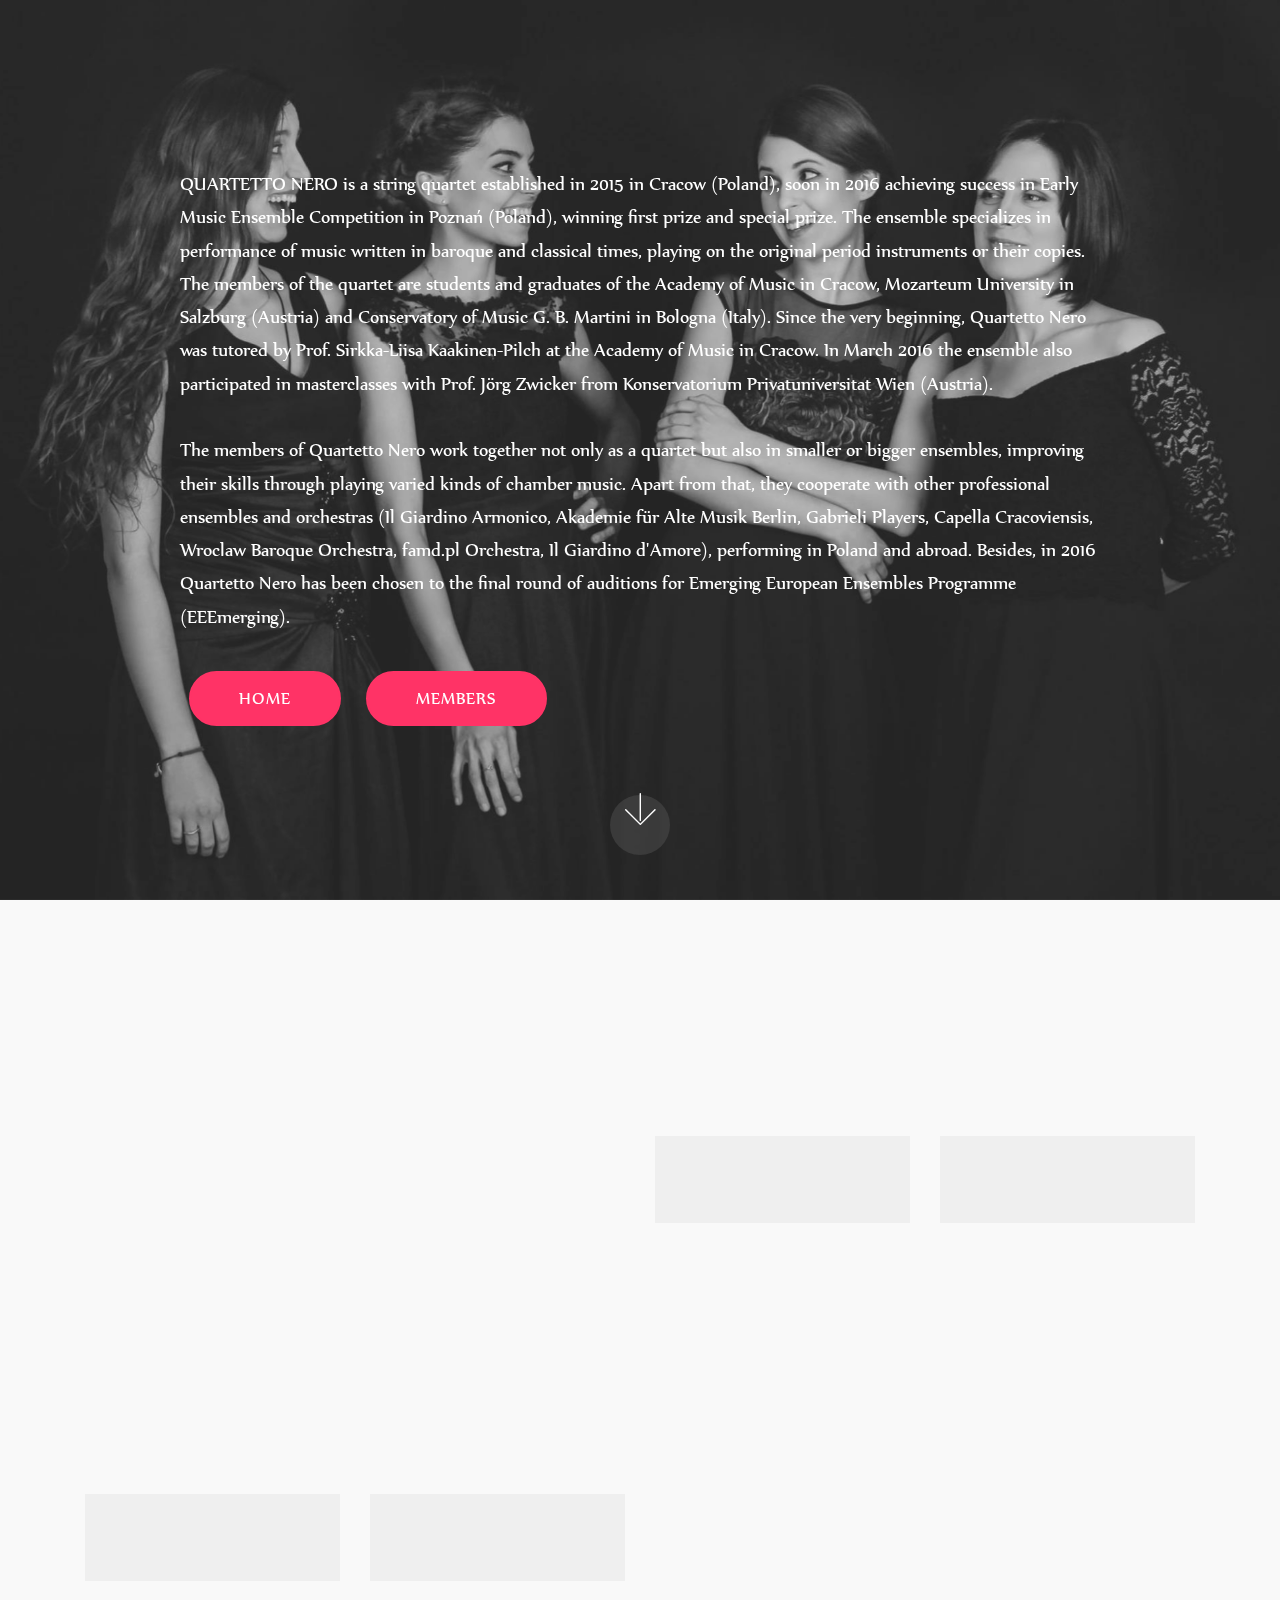
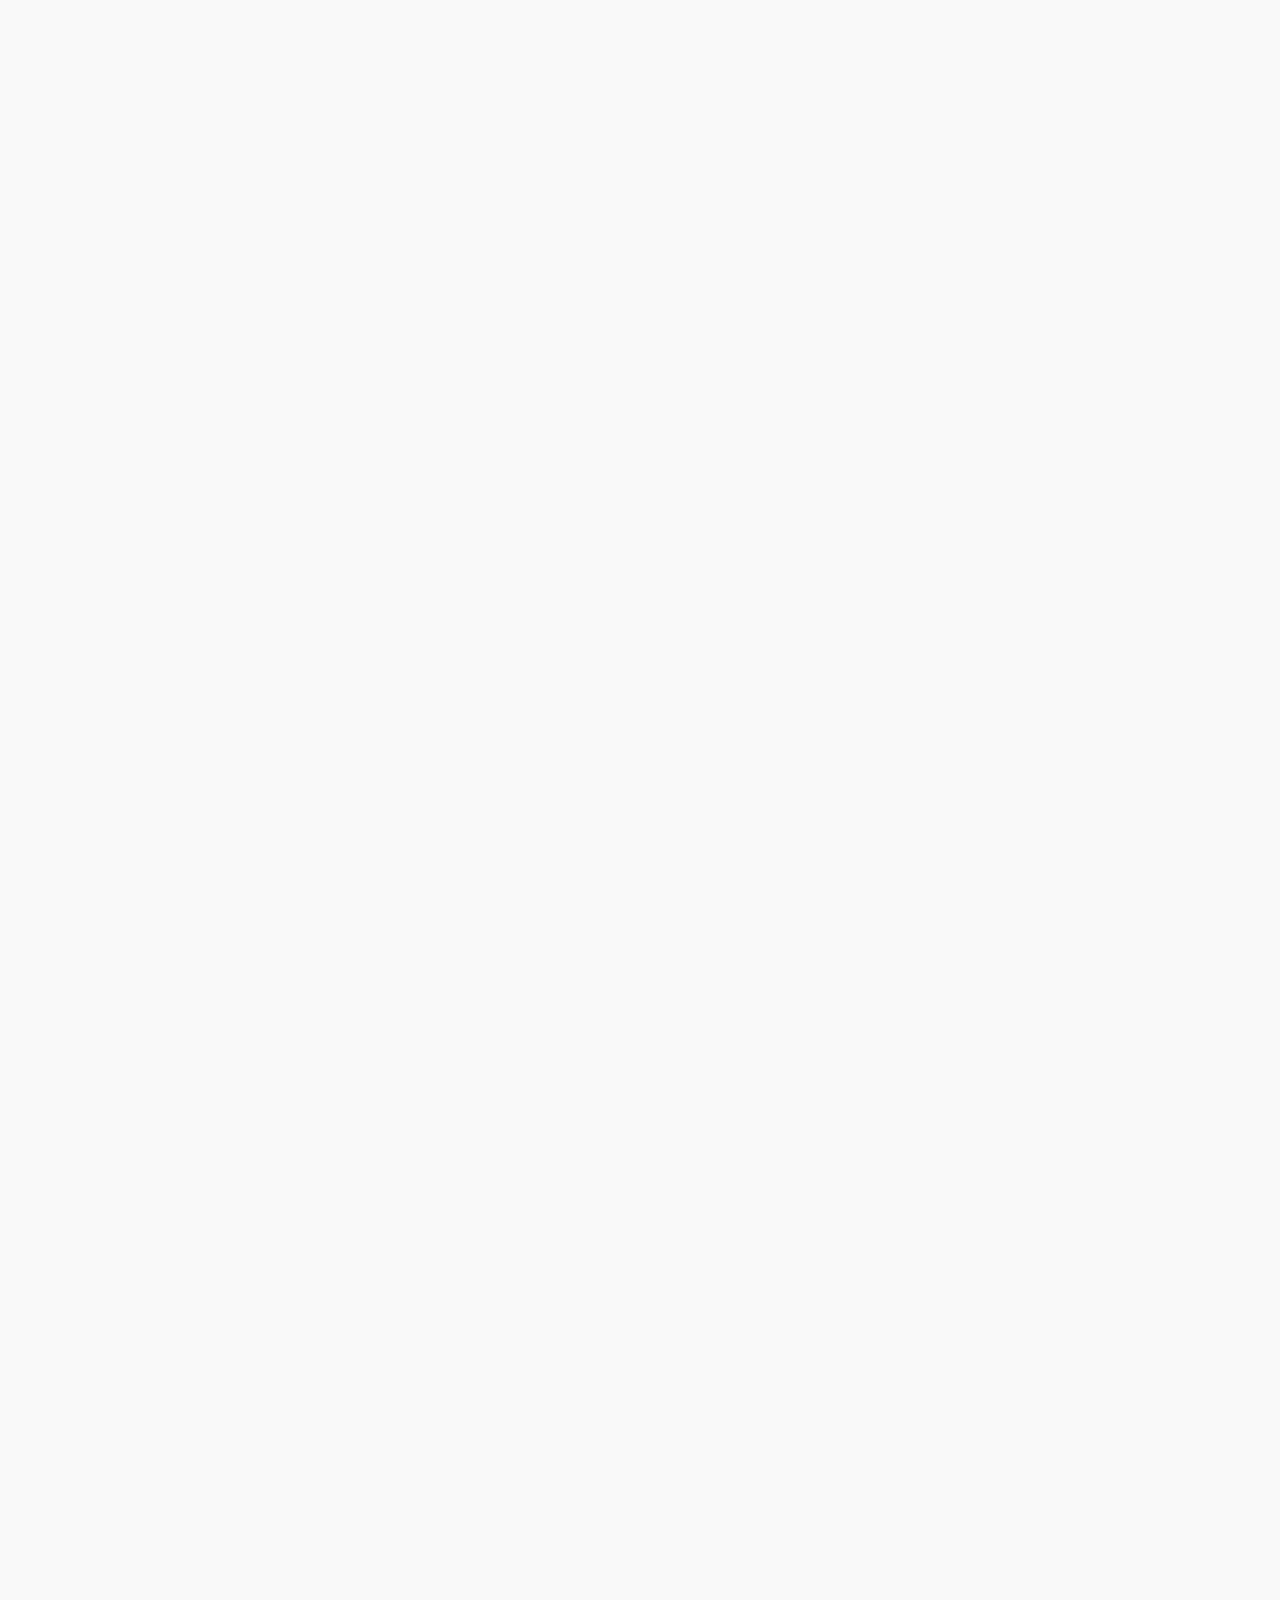
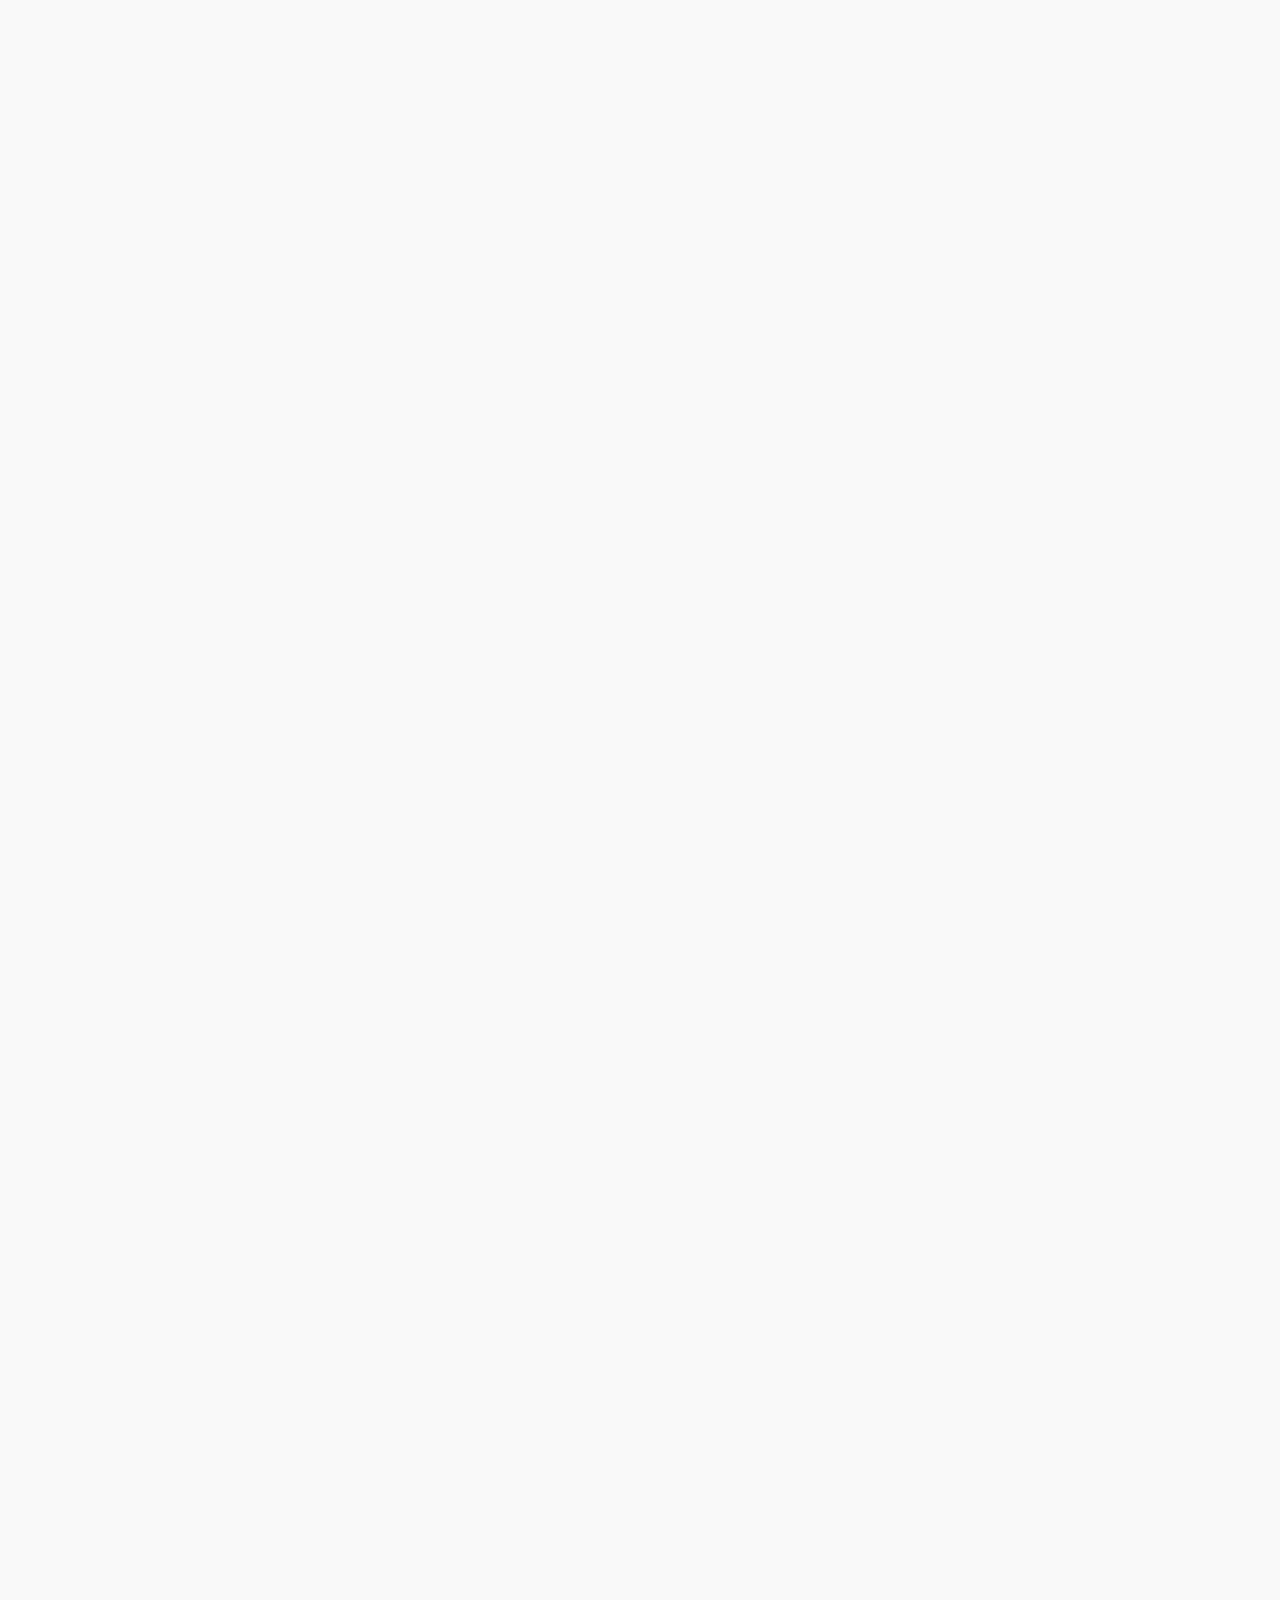
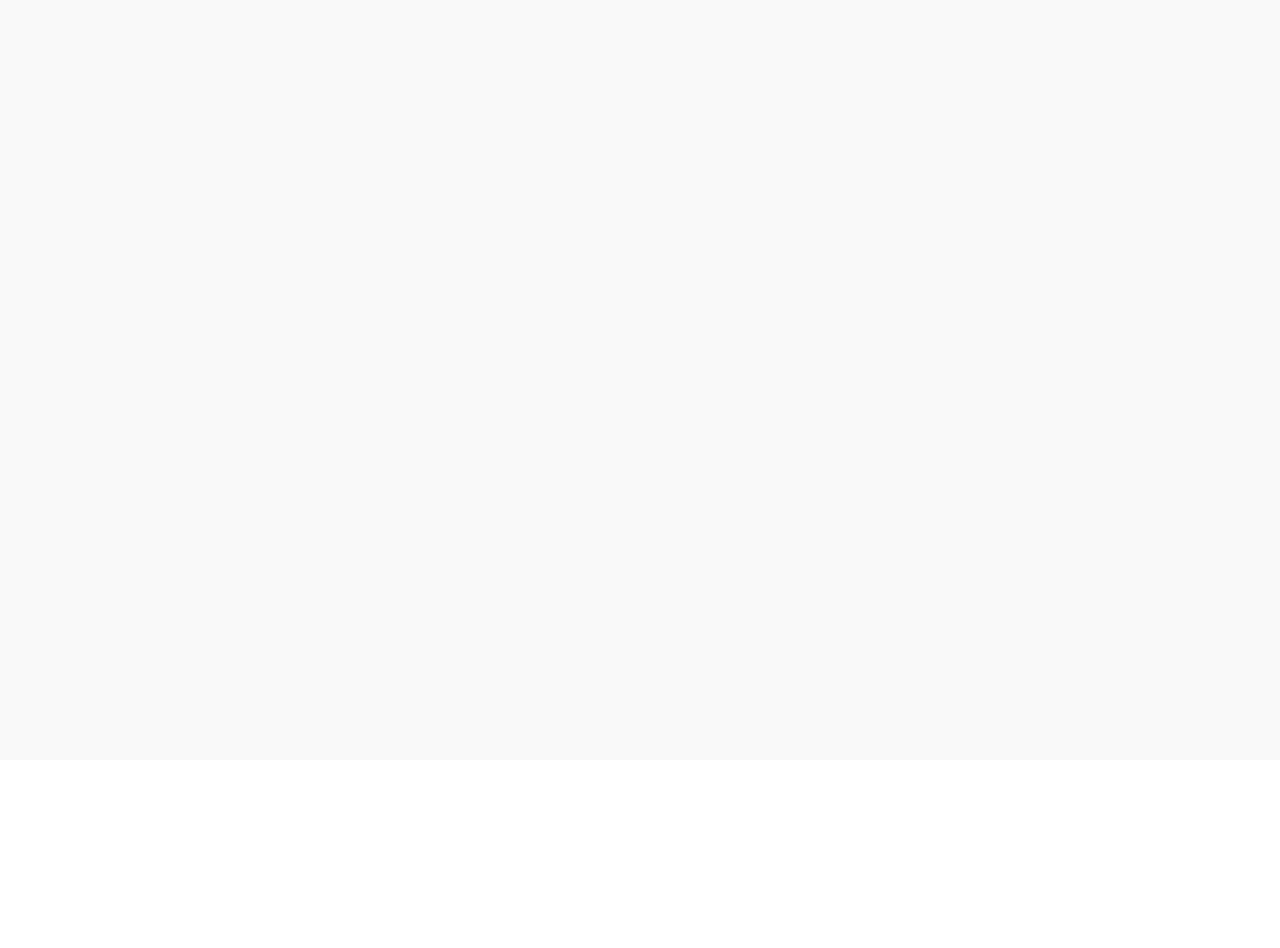
==== page10.html @ 8a2c12e9 "create github pages" ====
<!DOCTYPE html>
<html>
<head>
  <!-- Site made with Mobirise Website Builder v4.3.4, https://mobirise.com -->
  <meta charset="UTF-8">
  <meta http-equiv="X-UA-Compatible" content="IE=edge">
  <meta name="generator" content="Mobirise v4.3.4, mobirise.com">
  <meta name="viewport" content="width=device-width, initial-scale=1">
  <link rel="shortcut icon" href="assets/images/violin1600-128x128-1.png" type="image/x-icon">
  <meta name="description" content="Web Generator Description">
  <title>sylwetki_ang</title>
  <link rel="stylesheet" href="assets/web/assets/mobirise-icons/mobirise-icons.css">
  <link rel="stylesheet" href="assets/tether/tether.min.css">
  <link rel="stylesheet" href="assets/bootstrap/css/bootstrap.min.css">
  <link rel="stylesheet" href="assets/bootstrap/css/bootstrap-grid.min.css">
  <link rel="stylesheet" href="assets/bootstrap/css/bootstrap-reboot.min.css">
  <link rel="stylesheet" href="assets/socicon/css/styles.css">
  <link rel="stylesheet" href="assets/animate.css/animate.min.css">
  <link rel="stylesheet" href="assets/theme/css/style.css">
  <link href="assets/fonts/style.css" rel="stylesheet">
  <link rel="stylesheet" href="assets/mobirise/css/mbr-additional.css" type="text/css">
  
  
  
</head>
<body>
<section class="cid-qtVn6wrEuj mbr-fullscreen mbr-parallax-background" id="header2-3b" data-rv-view="2110">

    

    <div class="mbr-overlay" style="opacity: 0.3; background-color: rgb(118, 118, 118);"></div>

    <div class="container align-center">
        <div class="row justify-content-md-center">
            <div class="mbr-white col-md-10">
                
                
                <p class="mbr-text pb-3 mbr-fonts-style display-5">QUARTETTO NERO is a string quartet established in 2015 in Cracow (Poland), soon in 2016 achieving success in Early Music Ensemble Competition in Poznań (Poland), winning first prize and special prize. The ensemble specializes in performance of music written in baroque and classical times, playing on the original period instruments or their copies. The members of the quartet are students and graduates of the Academy of Music in Cracow, Mozarteum University in Salzburg (Austria) and Conservatory of Music G. B. Martini in Bologna (Italy). Since the very beginning, Quartetto Nero was tutored by Prof. Sirkka-Liisa Kaakinen-Pilch at the Academy of Music in Cracow. In March 2016 the ensemble also participated in masterclasses with Prof. Jörg Zwicker from Konservatorium Privatuniversitat Wien (Austria).
<br>
<br>The members of Quartetto Nero work together not only as a quartet but also in smaller or bigger ensembles, improving their skills through playing varied kinds of chamber music. Apart from that, they cooperate with other professional ensembles and orchestras (Il Giardino Armonico, Akademie für Alte Musik Berlin, Gabrieli Players, Capella Cracoviensis, Wroclaw Baroque Orchestra, famd.pl Orchestra, Il Giardino d'Amore), performing in Poland and abroad. Besides, in 2016 Quartetto Nero has been chosen to the final round of auditions for Emerging European Ensembles Programme (EEEmerging).&nbsp;<br></p>
                <div class="mbr-section-btn"><a class="btn btn-md btn-secondary display-4" href="page6.html">HOME</a>
                    <a class="btn btn-md btn-secondary display-4" href="page10.html#features16-3c">MEMBERS</a></div>
            </div>
        </div>
    </div>
    <div class="mbr-arrow hidden-sm-down" aria-hidden="true">
        <a href="#next">
            <i class="mbri-down mbr-iconfont"></i>
        </a>
    </div>
</section>

<section class="engine"><a href="https://mobirise.co/f">bootstrap builder</a></section><section class="features16 cid-qvNPQ3110o" id="features16-3c" data-rv-view="2113">
    
    
    
    <div class="container align-center">
        <h2 class="pb-3 mbr-fonts-style mbr-section-title display-1">Quartetto Nero</h2>
        
        <div class="row media-row">
            
        <div class="team-item col-lg-3 col-md-6">
                <div class="item-image">
                    <a href="page2.html#features11-2w"><img src="assets/images/a2a-1-3456x5184.jpg" alt="" title="" media-simple="true"></a>
                </div>
                <div class="item-caption py-3">
                    <div class="item-name px-2">
                        <p class="mbr-fonts-style display-5">
                           Agata Habera</p>
                    </div>
                    <div class="item-role px-2">
                        <p>Violin</p>
                    </div>
                    
                </div>
            </div><div class="team-item col-lg-3 col-md-6">
                <div class="item-image">
                    <a href="page2.html#features11-2z"><img src="assets/images/p2a-3456x5184.jpg" alt="" title="" media-simple="true"></a>
                </div>
                <div class="item-caption py-3">
                    <div class="item-name px-2">
                        <p class="mbr-fonts-style display-5">
                           Paulina Woś</p>
                    </div>
                    <div class="item-role px-2">
                        <p>Violin</p>
                    </div>
                    
                </div>
            </div><div class="team-item col-lg-3 col-md-6">
                <div class="item-image">
                    <a href="page2.html#features11-30"><img src="assets/images/1-2-copy-3456x5184.jpg" alt="" title="" media-simple="true"></a>
                </div>
                <div class="item-caption py-3">
                    <div class="item-name px-2">
                        <p class="mbr-fonts-style display-5">
                           Anna Wieczorek</p>
                    </div>
                    <div class="item-role px-2">
                        <p>Viola</p>
                    </div>
                    
                </div>
            </div><div class="team-item col-lg-3 col-md-6">
                <div class="item-image">
                    <a href="page2.html#features11-31"><img src="assets/images/k6a-3456x5184.jpg" alt="" title="" media-simple="true"></a>
                </div>
                <div class="item-caption py-3">
                    <div class="item-name px-2">
                        <p class="mbr-fonts-style display-5">
                           Katarzyna Cichoń</p>
                    </div>
                    <div class="item-role px-2">
                        <p>Cello</p>
                    </div>
                    
                </div>
            </div></div>    
    </div>
</section>

<section class="features11 cid-qvNMQw91vU" id="features11-3d" data-rv-view="2125">

    

    

    <div class="container">   
        <div class="col-md-12">
            <div class="media-container-row">
                <div class="mbr-figure" style="width: 45%;">
                    <img src="assets/images/a2a-1-3456x5184.jpg" alt="Mobirise" title="" media-simple="true">
                </div>
                <div class=" align-left">
                    <h2 class="mbr-title pt-2 mbr-fonts-style display-2">
                        AGATA HABERA</h2>
                    <div class="mbr-section-text">
                        <p class="mbr-text mb-5 pt-3 mbr-light mbr-fonts-style display-7">Finished her studies of modern violin with Prof. Magdalena Szczepanowska and Oriana Masternak, PhD at the Academy of Music in Cracow in 2015. Her fascination with period instruments and historically informed performance began in 2012 and currently, she is studying a master’s degree in baroque violin with Prof. Sirkka-Liisa Kaakinen-Pilch and Zbigniew Pilch, PhD at the same Academy. Participating in numerous masterclasses, she was tutored by Lucy van Dael, Leila Schayegh, Alessandro Tampieri and Oliver Webber. In 2014 she was chosen to participate in the International Bach Academy in Świdnica (Poland), where she performed with musicians from Akademie für Alte Musik Berlin. As a soloist and a member of various ensembles and orchestras she played during numerous early music festivals in Poland and abroad. She has performed with Gabrieli Consort&amp;Players, Wroclaw Baroque Orchestra, Musicae Antiqua Collegium Varsoviense, Orchestra Famd.pl (Orchestra of the Academy of Early Music Foundation), Capella dell’Ospedale della Pieta, Cornu Copiae and Konfraternia Caper Lublinensis. Agata Habera is also an active modern violinist - playing with e.g. Beethoven Academy Orchestra and Polish Art Philharmonic, under such conductors as Jerzy Maksymiuk or Jacek Kaspszyk. She has performed during the international contemporary music festival Warsaw Autumn and Ludwig van Beethoven Easter Festival in Warsaw. She has participated in numerous recordings, in cooperation with e.g. Gabrieli Consort&amp;Players, Wroclaw Baroque Orchestra, Capella dell’Ospedale della Pieta, Grammy-winner jazzman Włodek Pawlik and Myślenicka Chamber Orchestra. She performed in China, Germany, Austria, France, Italy, Sweden, Slovakia and Ukraine. </p>
                    </div>

                    
                </div>
            </div>
        </div> 
    </div>          
</section>

<section class="features11 cid-qvNMXqTa5V" id="features11-3e" data-rv-view="2128">

    

    

    <div class="container">   
        <div class="col-md-12">
            <div class="media-container-row">
                <div class="mbr-figure" style="width: 45%;">
                    <img src="assets/images/p2a-3456x5184.jpg" alt="Mobirise" title="" media-simple="true">
                </div>
                <div class=" align-left">
                    <h2 class="mbr-title pt-2 mbr-fonts-style display-2">
                        PAULINA WOŚ</h2>
                    <div class="mbr-section-text">
                        <p class="mbr-text mb-5 pt-3 mbr-light mbr-fonts-style display-7">Graduated from the Academy of Music in Kraków under Prof. Magdalena Szczepanowska (modern violin) and also Prof. Sirkka-Liisa Kaakinen-Pilch and Zbigniew Pilch, PhD (baroque violin). Her interests cover diverse eras: both the early baroque and the newest music. As for baroque music performance, she has worked with masters of that genre, including Lucy van Dael, Alessandro Tampieri, Joshua Rifkin and Paul Esswood. She performed during some early music festivals, for example: Bach Festival in Świdnica, Annum Festival, Mozart Festival. She cooperates with ensembles: Il Giardino d'Amore, Capella di Ospedale della Pieta, Orchestra Famd.pl. Contemporary music takes a special place in her repertoire. She works with many young composers, premiering their pieces and also performs works by well known authors. With Spółdzielnia Muzyczna (Musicians' Community) Contemporary Ensemble and string quartet Sine Nomine Ensemble she took part in festivals: Warszawska Jesień (Warsaw Autumn), Elementi, Audio Art Festival.<br></p>
                    </div>

                    
                </div>
            </div>
        </div> 
    </div>          
</section>

<section class="features11 cid-qvNMZ30P59" id="features11-3f" data-rv-view="2131">

    

    

    <div class="container">   
        <div class="col-md-12">
            <div class="media-container-row">
                <div class="mbr-figure" style="width: 45%;">
                    <img src="assets/images/1-2-copy-3456x5184.jpg" alt="Mobirise" title="" media-simple="true">
                </div>
                <div class=" align-left">
                    <h2 class="mbr-title pt-2 mbr-fonts-style display-2">
                        ANNA WIECZOREK</h2>
                    <div class="mbr-section-text">
                        <p class="mbr-text mb-5 pt-3 mbr-light mbr-fonts-style display-7">Graduated from The Karol Szymanowski State Secondary Music School in Katowice (Poland), currently she is studying baroque violin with Prof. Sirkka-Liisa Kaakinen-Pilch and Teresa Piech, PhD, at the Academy of Music in Kraków (Poland). Except that she has studied with Enrico Gatti at the Conservatory of Music G. B. Martini in Bologna (Italy) as a participant of the Erasmus+ Student Exchange Programme. She took part in many music projects and workshops in Poland and abroad. Meanwhile she had worked with following musicians: Stefano Barneschi, Marco Bianchi and Marcello Scandelli from Il Giardino Armonico; Leila Schayegh, Joshua Rifkin, Emma Kirkby, Susanne Scholz, Oliver Webber, Walter Reiter, Fabio Bonizzoni. In 2017 she has received a scholarship from the fundation Academia Montis Regalis Onlus and has performed with the orchestra tutored by Olivia Centurioni, Enrico Onofri, Thibault Noally, Ophélie Gaillard and Alessandro De Marchi. She has performed on such music festivals as for example: Wratislavia Cantas in Wrocław, Mozart Festival in Warsaw, International Bach Festival in Świdnica (Poland), International Guitar Festival in Modra (Slovakia), Mantova Chamber Music Festival “Trame Sonore” in Mantova (Italy) and Innsbruck Festival of Early Music in Innsbruck (Austria). She is a member of the baroque orchestra Cornu Copiae and collaborates with the international baroque orchestra Il Giardino d'Amore, with which, among others, in 2016 she had recorded a CD and had a concert tour in the United States (San Diego, Chicago, Rochester, Syracuse and New York City) and with a group Cappella dell'Ospedale della Pietà. She also plays the baroque viola.
                        </p>
                    </div>

                    
                </div>
            </div>
        </div> 
    </div>          
</section>

<section class="features11 cid-qvNN0uUDjL" id="features11-3g" data-rv-view="2134">

    

    

    <div class="container">   
        <div class="col-md-12">
            <div class="media-container-row">
                <div class="mbr-figure" style="width: 45%;">
                    <img src="assets/images/k6a-3456x5184.jpg" alt="Mobirise" title="" media-simple="true">
                </div>
                <div class=" align-left">
                    <h2 class="mbr-title pt-2 mbr-fonts-style display-2">
                        KATARZYNA CICHOŃ</h2>
                    <div class="mbr-section-text">
                        <p class="mbr-text mb-5 pt-3 mbr-light mbr-fonts-style display-7">Graduated from the Academy of Music in Kraków, Poland, having studied cello with Anna Armatys-Borrelli, Adam Klocek and baroque cello with Teresa Kamińska. Since 2015 she has been continuing studies in baroque cello class of Marco Testori at Mozarteum University in Salzburg, Austria. In 2015 she graduated from University of Music and Performing Arts in Vienna, Austria, having studied there in the chamber music class of Prof. Johannes Meissel. She developed soloist skills on musical interpretation courses at home and abroad, working with—among other teachers—Tomasz Strahl, Kazimierz Michalik (Poland), Claus Reichardt, Kristin von der Goltz, Peter Buck (Germany), Jörg Zwicker (Austria), Suren Bagratuni (United States), Marcello Scandelli (Italy). She has participated in many international festivals: Festival Copernicus in London (England, 2009), Oudemuziek Festival in Utrecht  (Holland, 2012), 17th Ludwig van Beethoven Easter Festival (2013), Festiwal Muzyki Polskiej in Kraków (2012, 2013), 20° Festival Quartetto d’Archi (Italy, 2013), Bachwoche in Vienna (Austria, 2013),  Internationales Klassikfestival im Allgau-Oberstdorfer Musiksommer (Germany, 2012, 2013), Tartini Festival in Piran (Slovenia, 2013), XXI Międzynarodowy Festiwal Muzyki Organowej i Kameralnej (2014), International New Music Festival in Darmstadt (Germany, 2014), International  Contemporary Music Festival ‘Warsaw Autumn’ (2013, 2014), Festival Nitrianska hudobna jesen (Czech Republic, 2014), Festival Pocta Žerotínům w Valašské Meziříčí (Czech Republic, 2014), Mozartwoche in Salzburg (2017), Festival Dni Bachowskie in Kraków (2017). 
<br>In 2012 as a member of Amber Quartet she won the special prize for the best chamber ensemble of the Oberstdorf Music Summer in Allgäu (Germany). She became actively interested in contemporary music, when her quartet had the honour of presenting the world’s first performance of Zaid Jabri’s piece composed specifically for them, namely ‘Quintet for string quartet and English horn’. In 2013 Alessandro Grego dedicated his piece ‘L’ascolto dello spazio… il Borro’ to Amber Quartet; its first performance took place at the 20th String Quartet Festival in Loro Ciuffenna (Italy). Katarzyna Cichoń collaborated with various baroque orchestras, e.g.: Capella Cracoviensis (Poland), Orchestra 1756 (Austria). Since 2012 she has been a member of the international baroque orchestras Il Giardino d’Amore and Cappella di Ospedale della Pieta, with whom she appears both in Poland and abroad—e.g.: in the Netherlands, in Norway, in the United States, in Canada and China. In 2015 and 2016 she recorded three CDs: ‘Cantates Et Petits Macarons’, ‘Amor Sacro Amor Profano’, ‘Vivaldi: Carnevale di Venezia’. &nbsp;<br></p>
                    </div>

                    
                </div>
            </div>
        </div> 
    </div>          
</section>

<section class="mbr-section content8 cid-qvO7ehucLP" id="content8-3m" data-rv-view="2137">

    

    <div class="container">
        <div class="media-container-row title">
            <div class="col-12 col-md-8">
                <div class="mbr-section-btn align-center"><a class="btn btn-secondary display-4" href="page6.html">HOME</a></div>
            </div>
        </div>
    </div>
</section>


  <script src="assets/web/assets/jquery/jquery.min.js"></script>
  <script src="assets/popper/popper.min.js"></script>
  <script src="assets/tether/tether.min.js"></script>
  <script src="assets/bootstrap/js/bootstrap.min.js"></script>
  <script src="assets/jarallax/jarallax.min.js"></script>
  <script src="assets/viewport-checker/jquery.viewportchecker.js"></script>
  <script src="assets/smooth-scroll/smooth-scroll.js"></script>
  <script src="assets/theme/js/script.js"></script>
  
  
 <div id="scrollToTop" class="scrollToTop mbr-arrow-up"><a style="text-align: center;"><i class="mbri-down mbr-iconfont"></i></a></div>
    <input name="animation" type="hidden">
  </body>
</html>
---- assets/web/assets/mobirise-icons/mobirise-icons.css ----
@font-face {
  font-family: 'MobiriseIcons';
  src:  url('mobirise-icons.eot?spat4u');
  src:  url('mobirise-icons.eot?spat4u#iefix') format('embedded-opentype'),
    url('mobirise-icons.ttf?spat4u') format('truetype'),
    url('mobirise-icons.woff?spat4u') format('woff'),
    url('mobirise-icons.svg?spat4u#MobiriseIcons') format('svg');
  font-weight: normal;
  font-style: normal;
}

[class^="mbri-"], [class*=" mbri-"] {
  /* use !important to prevent issues with browser extensions that change fonts */
  font-family: MobiriseIcons !important;
  speak: none;
  font-style: normal;
  font-weight: normal;
  font-variant: normal;
  text-transform: none;
  line-height: 1;

  /* Better Font Rendering =========== */
  -webkit-font-smoothing: antialiased;
  -moz-osx-font-smoothing: grayscale;
}

.mbri-add-submenu:before {
  content: "\e900";
}
.mbri-alert:before {
  content: "\e901";
}
.mbri-align-center:before {
  content: "\e902";
}
.mbri-align-justify:before {
  content: "\e903";
}
.mbri-align-left:before {
  content: "\e904";
}
.mbri-align-right:before {
  content: "\e905";
}
.mbri-android:before {
  content: "\e906";
}
.mbri-apple:before {
  content: "\e907";
}
.mbri-arrow-down:before {
  content: "\e908";
}
.mbri-arrow-next:before {
  content: "\e909";
}
.mbri-arrow-prev:before {
  content: "\e90a";
}
.mbri-arrow-up:before {
  content: "\e90b";
}
.mbri-bold:before {
  content: "\e90c";
}
.mbri-bookmark:before {
  content: "\e90d";
}
.mbri-bootstrap:before {
  content: "\e90e";
}
.mbri-briefcase:before {
  content: "\e90f";
}
.mbri-browse:before {
  content: "\e910";
}
.mbri-bulleted-list:before {
  content: "\e911";
}
.mbri-calendar:before {
  content: "\e912";
}
.mbri-camera:before {
  content: "\e913";
}
.mbri-cart-add:before {
  content: "\e914";
}
.mbri-cart-full:before {
  content: "\e915";
}
.mbri-cash:before {
  content: "\e916";
}
.mbri-change-style:before {
  content: "\e917";
}
.mbri-chat:before {
  content: "\e918";
}
.mbri-clock:before {
  content: "\e919";
}
.mbri-close:before {
  content: "\e91a";
}
.mbri-cloud:before {
  content: "\e91b";
}
.mbri-code:before {
  content: "\e91c";
}
.mbri-contact-form:before {
  content: "\e91d";
}
.mbri-credit-card:before {
  content: "\e91e";
}
.mbri-cursor-click:before {
  content: "\e91f";
}
.mbri-cust-feedback:before {
  content: "\e920";
}
.mbri-database:before {
  content: "\e921";
}
.mbri-delivery:before {
  content: "\e922";
}
.mbri-desktop:before {
  content: "\e923";
}
.mbri-devices:before {
  content: "\e924";
}
.mbri-down:before {
  content: "\e925";
}
.mbri-download:before {
  content: "\e989";
}
.mbri-drag-n-drop:before {
  content: "\e927";
}
.mbri-drag-n-drop2:before {
  content: "\e928";
}
.mbri-edit:before {
  content: "\e929";
}
.mbri-edit2:before {
  content: "\e92a";
}
.mbri-error:before {
  content: "\e92b";
}
.mbri-extension:before {
  content: "\e92c";
}
.mbri-features:before {
  content: "\e92d";
}
.mbri-file:before {
  content: "\e92e";
}
.mbri-flag:before {
  content: "\e92f";
}
.mbri-folder:before {
  content: "\e930";
}
.mbri-gift:before {
  content: "\e931";
}
.mbri-github:before {
  content: "\e932";
}
.mbri-globe:before {
  content: "\e933";
}
.mbri-globe-2:before {
  content: "\e934";
}
.mbri-growing-chart:before {
  content: "\e935";
}
.mbri-hearth:before {
  content: "\e936";
}
.mbri-help:before {
  content: "\e937";
}
.mbri-home:before {
  content: "\e938";
}
.mbri-hot-cup:before {
  content: "\e939";
}
.mbri-idea:before {
  content: "\e93a";
}
.mbri-image-gallery:before {
  content: "\e93b";
}
.mbri-image-slider:before {
  content: "\e93c";
}
.mbri-info:before {
  content: "\e93d";
}
.mbri-italic:before {
  content: "\e93e";
}
.mbri-key:before {
  content: "\e93f";
}
.mbri-laptop:before {
  content: "\e940";
}
.mbri-layers:before {
  content: "\e941";
}
.mbri-left-right:before {
  content: "\e942";
}
.mbri-left:before {
  content: "\e943";
}
.mbri-letter:before {
  content: "\e944";
}
.mbri-like:before {
  content: "\e945";
}
.mbri-link:before {
  content: "\e946";
}
.mbri-lock:before {
  content: "\e947";
}
.mbri-login:before {
  content: "\e948";
}
.mbri-logout:before {
  content: "\e949";
}
.mbri-magic-stick:before {
  content: "\e94a";
}
.mbri-map-pin:before {
  content: "\e94b";
}
.mbri-menu:before {
  content: "\e94c";
}
.mbri-mobile:before {
  content: "\e94d";
}
.mbri-mobile2:before {
  content: "\e94e";
}
.mbri-mobirise:before {
  content: "\e94f";
}
.mbri-more-horizontal:before {
  content: "\e950";
}
.mbri-more-vertical:before {
  content: "\e951";
}
.mbri-music:before {
  content: "\e952";
}
.mbri-new-file:before {
  content: "\e953";
}
.mbri-numbered-list:before {
  content: "\e954";
}
.mbri-opened-folder:before {
  content: "\e955";
}
.mbri-pages:before {
  content: "\e956";
}
.mbri-paper-plane:before {
  content: "\e957";
}
.mbri-paperclip:before {
  content: "\e958";
}
.mbri-photo:before {
  content: "\e959";
}
.mbri-photos:before {
  content: "\e95a";
}
.mbri-pin:before {
  content: "\e95b";
}
.mbri-play:before {
  content: "\e95c";
}
.mbri-plus:before {
  content: "\e95d";
}
.mbri-preview:before {
  content: "\e95e";
}
.mbri-print:before {
  content: "\e95f";
}
.mbri-protect:before {
  content: "\e960";
}
.mbri-question:before {
  content: "\e961";
}
.mbri-quote-left:before {
  content: "\e962";
}
.mbri-quote-right:before {
  content: "\e963";
}
.mbri-refresh:before {
  content: "\e964";
}
.mbri-responsive:before {
  content: "\e965";
}
.mbri-right:before {
  content: "\e966";
}
.mbri-rocket:before {
  content: "\e967";
}
.mbri-sad-face:before {
  content: "\e968";
}
.mbri-sale:before {
  content: "\e969";
}
.mbri-save:before {
  content: "\e96a";
}
.mbri-search:before {
  content: "\e96b";
}
.mbri-setting:before {
  content: "\e96c";
}
.mbri-setting2:before {
  content: "\e96d";
}
.mbri-setting3:before {
  content: "\e96e";
}
.mbri-share:before {
  content: "\e96f";
}
.mbri-shopping-bag:before {
  content: "\e970";
}
.mbri-shopping-basket:before {
  content: "\e971";
}
.mbri-shopping-cart:before {
  content: "\e972";
}
.mbri-sites:before {
  content: "\e973";
}
.mbri-smile-face:before {
  content: "\e974";
}
.mbri-speed:before {
  content: "\e975";
}
.mbri-star:before {
  content: "\e976";
}
.mbri-success:before {
  content: "\e977";
}
.mbri-sun:before {
  content: "\e978";
}
.mbri-sun2:before {
  content: "\e979";
}
.mbri-tablet:before {
  content: "\e97a";
}
.mbri-tablet-vertical:before {
  content: "\e97b";
}
.mbri-target:before {
  content: "\e97c";
}
.mbri-timer:before {
  content: "\e97d";
}
.mbri-to-ftp:before {
  content: "\e97e";
}
.mbri-to-local-drive:before {
  content: "\e97f";
}
.mbri-touch-swipe:before {
  content: "\e980";
}
.mbri-touch:before {
  content: "\e981";
}
.mbri-trash:before {
  content: "\e982";
}
.mbri-underline:before {
  content: "\e983";
}
.mbri-unlink:before {
  content: "\e984";
}
.mbri-unlock:before {
  content: "\e985";
}
.mbri-up-down:before {
  content: "\e986";
}
.mbri-up:before {
  content: "\e987";
}
.mbri-update:before {
  content: "\e988";
}
.mbri-upload:before {
 content: "\e926"; 
}
.mbri-user:before {
  content: "\e98a";
}
.mbri-user2:before {
  content: "\e98b";
}
.mbri-users:before {
  content: "\e98c";
}
.mbri-video:before {
  content: "\e98d";
}
.mbri-video-play:before {
  content: "\e98e";
}
.mbri-watch:before {
  content: "\e98f";
}
.mbri-website-theme:before {
  content: "\e990";
}
.mbri-wifi:before {
  content: "\e991";
}
.mbri-windows:before {
  content: "\e992";
}
.mbri-zoom-out:before {
  content: "\e993";
}
.mbri-redo:before {
  content: "\e994";
}
.mbri-undo:before {
  content: "\e995";
}
---- assets/socicon/css/styles.css ----
@charset "UTF-8";

@font-face {
  font-family: "socicon";
  src:url("../fonts/socicon.eot");
  src:url("../fonts/socicon.eot?#iefix") format("embedded-opentype"),
    url("../fonts/socicon.woff") format("woff"),
    url("../fonts/socicon.ttf") format("truetype"),
    url("../fonts/socicon.svg#socicon") format("svg");
  font-weight: normal;
  font-style: normal;

}

[data-icon]:before {
  font-family: "socicon" !important;
  content: attr(data-icon);
  font-style: normal !important;
  font-weight: normal !important;
  font-variant: normal !important;
  text-transform: none !important;
  speak: none;
  line-height: 1;
  -webkit-font-smoothing: antialiased;
  -moz-osx-font-smoothing: grayscale;
}

[class^="socicon-"]:before,
[class*=" socicon-"]:before {
  font-family: "socicon" !important;
  font-style: normal !important;
  font-weight: normal !important;
  font-variant: normal !important;
  text-transform: none !important;
  speak: none;
  line-height: 1;
  -webkit-font-smoothing: antialiased;
  -moz-osx-font-smoothing: grayscale;
}

.socicon-modelmayhem:before {
  content: "\e000";
}
.socicon-mixcloud:before {
  content: "\e001";
}
.socicon-drupal:before {
  content: "\e002";
}
.socicon-swarm:before {
  content: "\e003";
}
.socicon-istock:before {
  content: "\e004";
}
.socicon-yammer:before {
  content: "\e005";
}
.socicon-ello:before {
  content: "\e006";
}
.socicon-stackoverflow:before {
  content: "\e007";
}
.socicon-persona:before {
  content: "\e008";
}
.socicon-triplej:before {
  content: "\e009";
}
.socicon-houzz:before {
  content: "\e00a";
}
.socicon-rss:before {
  content: "\e00b";
}
.socicon-paypal:before {
  content: "\e00c";
}
.socicon-odnoklassniki:before {
  content: "\e00d";
}
.socicon-airbnb:before {
  content: "\e00e";
}
.socicon-periscope:before {
  content: "\e00f";
}
.socicon-outlook:before {
  content: "\e010";
}
.socicon-coderwall:before {
  content: "\e011";
}
.socicon-tripadvisor:before {
  content: "\e012";
}
.socicon-appnet:before {
  content: "\e013";
}
.socicon-goodreads:before {
  content: "\e014";
}
.socicon-tripit:before {
  content: "\e015";
}
.socicon-lanyrd:before {
  content: "\e016";
}
.socicon-slideshare:before {
  content: "\e017";
}
.socicon-buffer:before {
  content: "\e018";
}
.socicon-disqus:before {
  content: "\e019";
}
.socicon-vkontakte:before {
  content: "\e01a";
}
.socicon-whatsapp:before {
  content: "\e01b";
}
.socicon-patreon:before {
  content: "\e01c";
}
.socicon-storehouse:before {
  content: "\e01d";
}
.socicon-pocket:before {
  content: "\e01e";
}
.socicon-mail:before {
  content: "\e01f";
}
.socicon-blogger:before {
  content: "\e020";
}
.socicon-technorati:before {
  content: "\e021";
}
.socicon-reddit:before {
  content: "\e022";
}
.socicon-dribbble:before {
  content: "\e023";
}
.socicon-stumbleupon:before {
  content: "\e024";
}
.socicon-digg:before {
  content: "\e025";
}
.socicon-envato:before {
  content: "\e026";
}
.socicon-behance:before {
  content: "\e027";
}
.socicon-delicious:before {
  content: "\e028";
}
.socicon-deviantart:before {
  content: "\e029";
}
.socicon-forrst:before {
  content: "\e02a";
}
.socicon-play:before {
  content: "\e02b";
}
.socicon-zerply:before {
  content: "\e02c";
}
.socicon-wikipedia:before {
  content: "\e02d";
}
.socicon-apple:before {
  content: "\e02e";
}
.socicon-flattr:before {
  content: "\e02f";
}
.socicon-github:before {
  content: "\e030";
}
.socicon-renren:before {
  content: "\e031";
}
.socicon-friendfeed:before {
  content: "\e032";
}
.socicon-newsvine:before {
  content: "\e033";
}
.socicon-identica:before {
  content: "\e034";
}
.socicon-bebo:before {
  content: "\e035";
}
.socicon-zynga:before {
  content: "\e036";
}
.socicon-steam:before {
  content: "\e037";
}
.socicon-xbox:before {
  content: "\e038";
}
.socicon-windows:before {
  content: "\e039";
}
.socicon-qq:before {
  content: "\e03a";
}
.socicon-douban:before {
  content: "\e03b";
}
.socicon-meetup:before {
  content: "\e03c";
}
.socicon-playstation:before {
  content: "\e03d";
}
.socicon-android:before {
  content: "\e03e";
}
.socicon-snapchat:before {
  content: "\e03f";
}
.socicon-twitter:before {
  content: "\e040";
}
.socicon-facebook:before {
  content: "\e041";
}
.socicon-googleplus:before {
  content: "\e042";
}
.socicon-pinterest:before {
  content: "\e043";
}
.socicon-foursquare:before {
  content: "\e044";
}
.socicon-yahoo:before {
  content: "\e045";
}
.socicon-skype:before {
  content: "\e046";
}
.socicon-yelp:before {
  content: "\e047";
}
.socicon-feedburner:before {
  content: "\e048";
}
.socicon-linkedin:before {
  content: "\e049";
}
.socicon-viadeo:before {
  content: "\e04a";
}
.socicon-xing:before {
  content: "\e04b";
}
.socicon-myspace:before {
  content: "\e04c";
}
.socicon-soundcloud:before {
  content: "\e04d";
}
.socicon-spotify:before {
  content: "\e04e";
}
.socicon-grooveshark:before {
  content: "\e04f";
}
.socicon-lastfm:before {
  content: "\e050";
}
.socicon-youtube:before {
  content: "\e051";
}
.socicon-vimeo:before {
  content: "\e052";
}
.socicon-dailymotion:before {
  content: "\e053";
}
.socicon-vine:before {
  content: "\e054";
}
.socicon-flickr:before {
  content: "\e055";
}
.socicon-500px:before {
  content: "\e056";
}
.socicon-wordpress:before {
  content: "\e058";
}
.socicon-tumblr:before {
  content: "\e059";
}
.socicon-twitch:before {
  content: "\e05a";
}
.socicon-8tracks:before {
  content: "\e05b";
}
.socicon-amazon:before {
  content: "\e05c";
}
.socicon-icq:before {
  content: "\e05d";
}
.socicon-smugmug:before {
  content: "\e05e";
}
.socicon-ravelry:before {
  content: "\e05f";
}
.socicon-weibo:before {
  content: "\e060";
}
.socicon-baidu:before {
  content: "\e061";
}
.socicon-angellist:before {
  content: "\e062";
}
.socicon-ebay:before {
  content: "\e063";
}
.socicon-imdb:before {
  content: "\e064";
}
.socicon-stayfriends:before {
  content: "\e065";
}
.socicon-residentadvisor:before {
  content: "\e066";
}
.socicon-google:before {
  content: "\e067";
}
.socicon-yandex:before {
  content: "\e068";
}
.socicon-sharethis:before {
  content: "\e069";
}
.socicon-bandcamp:before {
  content: "\e06a";
}
.socicon-itunes:before {
  content: "\e06b";
}
.socicon-deezer:before {
  content: "\e06c";
}
.socicon-telegram:before {
  content: "\e06e";
}
.socicon-openid:before {
  content: "\e06f";
}
.socicon-amplement:before {
  content: "\e070";
}
.socicon-viber:before {
  content: "\e071";
}
.socicon-zomato:before {
  content: "\e072";
}
.socicon-draugiem:before {
  content: "\e074";
}
.socicon-endomodo:before {
  content: "\e075";
}
.socicon-filmweb:before {
  content: "\e076";
}
.socicon-stackexchange:before {
  content: "\e077";
}
.socicon-wykop:before {
  content: "\e078";
}
.socicon-teamspeak:before {
  content: "\e079";
}
.socicon-teamviewer:before {
  content: "\e07a";
}
.socicon-ventrilo:before {
  content: "\e07b";
}
.socicon-younow:before {
  content: "\e07c";
}
.socicon-raidcall:before {
  content: "\e07d";
}
.socicon-mumble:before {
  content: "\e07e";
}
.socicon-medium:before {
  content: "\e06d";
}
.socicon-bebee:before {
  content: "\e07f";
}
.socicon-hitbox:before {
  content: "\e080";
}
.socicon-reverbnation:before {
  content: "\e081";
}
.socicon-formulr:before {
  content: "\e082";
}
.socicon-instagram:before {
  content: "\e057";
}
.socicon-battlenet:before {
  content: "\e083";
}
.socicon-chrome:before {
  content: "\e084";
}
.socicon-discord:before {
  content: "\e086";
}
.socicon-issuu:before {
  content: "\e087";
}
.socicon-macos:before {
  content: "\e088";
}
.socicon-firefox:before {
  content: "\e089";
}
.socicon-opera:before {
  content: "\e08d";
}
.socicon-keybase:before {
  content: "\e090";
}
.socicon-alliance:before {
  content: "\e091";
}
.socicon-livejournal:before {
  content: "\e092";
}
.socicon-googlephotos:before {
  content: "\e093";
}
.socicon-horde:before {
  content: "\e094";
}
.socicon-etsy:before {
  content: "\e095";
}
.socicon-zapier:before {
  content: "\e096";
}
.socicon-google-scholar:before {
  content: "\e097";
}
.socicon-researchgate:before {
  content: "\e098";
}
.socicon-wechat:before {
  content: "\e099";
}
.socicon-strava:before {
  content: "\e09a";
}
.socicon-line:before {
  content: "\e09b";
}
.socicon-lyft:before {
  content: "\e09c";
}
.socicon-uber:before {
  content: "\e09d";
}
.socicon-songkick:before {
  content: "\e09e";
}
.socicon-viewbug:before {
  content: "\e09f";
}
.socicon-googlegroups:before {
  content: "\e0a0";
}
.socicon-quora:before {
  content: "\e073";
}
.socicon-diablo:before {
  content: "\e085";
}
.socicon-blizzard:before {
  content: "\e0a1";
}
.socicon-hearthstone:before {
  content: "\e08b";
}
.socicon-heroes:before {
  content: "\e08a";
}
.socicon-overwatch:before {
  content: "\e08c";
}
.socicon-warcraft:before {
  content: "\e08e";
}
.socicon-starcraft:before {
  content: "\e08f";
}
.socicon-beam:before {
  content: "\e0a2";
}
.socicon-curse:before {
  content: "\e0a3";
}
.socicon-player:before {
  content: "\e0a4";
}
.socicon-streamjar:before {
  content: "\e0a5";
}
.socicon-nintendo:before {
  content: "\e0a6";
}
.socicon-hellocoton:before {
  content: "\e0a7";
}
---- assets/theme/css/style.css ----
/*!
 * Mobirise v4 theme (https://mobirise.com/)
 * Copyright 2017 Mobirise
 */
section {
  background-color: #eeeeee; }

section,
.container,
.container-fluid {
  position: relative;
  word-wrap: break-word; }

a.mbr-iconfont:hover {
  text-decoration: none; }

.article .lead p, .article .lead ul, .article .lead ol, .article .lead pre, .article .lead blockquote {
  margin-bottom: 0; }

a {
  font-style: normal;
  font-weight: 400;
  cursor: pointer; }
  a, a:hover {
    text-decoration: none; }

figure {
  margin-bottom: 0; }

body {
  color: #232323; }

h1, h2, h3, h4, h5, h6,
.h1, .h2, .h3, .h4, .h5, .h6,
.display-1, .display-2, .display-3, .display-4 {
  line-height: 1;
  word-break: break-word;
  word-wrap: break-word; }

b, strong {
  font-weight: bold; }

blockquote {
  padding: 10px 0 10px 20px;
  position: relative;
  border-left: 2px solid;
  border-color: #ff3366; }

input:-webkit-autofill, input:-webkit-autofill:hover, input:-webkit-autofill:focus, input:-webkit-autofill:active {
  transition-delay: 9999s;
  transition-property: background-color, color; }

textarea[type="hidden"] {
  display: none; }

body {
  position: relative; }

section {
  background-position: 50% 50%;
  background-repeat: no-repeat;
  background-size: cover; }
  section .mbr-background-video,
  section .mbr-background-video-preview {
    position: absolute;
    bottom: 0;
    left: 0;
    right: 0;
    top: 0; }

.hidden {
  visibility: hidden; }

.mbr-z-index20 {
  z-index: 20; }

/*! Base colors */
.mbr-white {
  color: #ffffff; }

.mbr-black {
  color: #000000; }

.mbr-bg-white {
  background-color: #ffffff; }

.mbr-bg-black {
  background-color: #000000; }

/*! Text-aligns */
.align-left {
  text-align: left; }

.align-center {
  text-align: center; }

.align-right {
  text-align: right; }

@media (max-width: 767px) {
  .align-left, .align-center, .align-right, .mbr-section-btn, .mbr-section-title {
    text-align: center; } }
/*! Font-weight  */
.mbr-light {
  font-weight: 300; }

.mbr-regular {
  font-weight: 400; }

.mbr-semibold {
  font-weight: 500; }

.mbr-bold {
  font-weight: 700; }

/*! Media  */
.media-size-item {
  -webkit-flex: 1 1 auto;
  -moz-flex: 1 1 auto;
  -ms-flex: 1 1 auto;
  -o-flex: 1 1 auto;
  flex: 1 1 auto; }

.media-content {
  -webkit-flex-basis: 100%;
  flex-basis: 100%; }

.media-container-row {
  display: -ms-flexbox;
  display: -webkit-flex;
  display: flex;
  -webkit-flex-direction: row;
  -ms-flex-direction: row;
  flex-direction: row;
  -webkit-flex-wrap: wrap;
  -ms-flex-wrap: wrap;
  flex-wrap: wrap;
  -webkit-justify-content: center;
  -ms-flex-pack: center;
  justify-content: center;
  -webkit-align-content: center;
  -ms-flex-line-pack: center;
  align-content: center;
  -webkit-align-items: start;
  -ms-flex-align: start;
  align-items: start; }
  .media-container-row .media-size-item {
    width: 400px; }

.media-container-column {
  display: -ms-flexbox;
  display: -webkit-flex;
  display: flex;
  -webkit-flex-direction: column;
  -ms-flex-direction: column;
  flex-direction: column;
  -webkit-flex-wrap: wrap;
  -ms-flex-wrap: wrap;
  flex-wrap: wrap;
  -webkit-justify-content: center;
  -ms-flex-pack: center;
  justify-content: center;
  -webkit-align-content: center;
  -ms-flex-line-pack: center;
  align-content: center;
  -webkit-align-items: stretch;
  -ms-flex-align: stretch;
  align-items: stretch; }
  .media-container-column > * {
    width: 100%; }

@media (min-width: 992px) {
  .media-container-row {
    -webkit-flex-wrap: nowrap;
    -ms-flex-wrap: nowrap;
    flex-wrap: nowrap; } }
figure {
  overflow: hidden; }

figure[mbr-media-size] {
  transition: width 0.1s; }

.mbr-figure img, .mbr-figure iframe {
  display: block;
  width: 100%; }

.card {
  background-color: transparent;
  border: none; }

.card-img {
  text-align: center;
  flex-shrink: 0; }

.media {
  max-width: 100%;
  margin: 0 auto; }

.mbr-figure {
  -ms-flex-item-align: center;
  -ms-grid-row-align: center;
  -webkit-align-self: center;
  align-self: center; }

.media-container > div {
  max-width: 100%; }

.mbr-figure img, .card-img img {
  width: 100%; }

@media (max-width: 991px) {
  .media-size-item {
    width: auto !important; }

  .media {
    width: auto; }

  .mbr-figure {
    width: 100% !important; } }
/*! Buttons */
.mbr-section-btn {
  margin-left: -.25rem;
  margin-right: -.25rem;
  font-size: 0; }

nav .mbr-section-btn {
  margin-left: 0rem;
  margin-right: 0rem; }

/*! Btn icon margin */
.btn .mbr-iconfont, .btn.btn-sm .mbr-iconfont {
  cursor: pointer;
  margin-right: 0.5rem; }

.btn.btn-md .mbr-iconfont, .btn.btn-md .mbr-iconfont {
  margin-right: 0.8rem; }

.mbr-regular {
  font-weight: 400; }

.mbr-semibold {
  font-weight: 500; }

.mbr-bold {
  font-weight: 700; }

[type="submit"] {
  -webkit-appearance: none; }

/*! Full-screen */
.mbr-fullscreen .mbr-overlay {
  min-height: 100vh; }

.mbr-fullscreen {
  display: flex;
  display: -webkit-flex;
  display: -moz-flex;
  display: -ms-flex;
  display: -o-flex;
  align-items: center;
  -webkit-align-items: center;
  min-height: 100vh;
  padding-top: 3rem;
  padding-bottom: 3rem; }

/*! Map */
.map {
  height: 25rem;
  position: relative; }
  .map iframe {
    width: 100%;
    height: 100%; }

/* Form */
.form-asterisk {
  font-family: initial;
  position: absolute;
  top: -2px;
  font-weight: normal; }

/*! Scroll to top arrow */
.mbr-arrow-up {
  bottom: 25px;
  right: 90px;
  position: fixed;
  text-align: right;
  z-index: 5000;
  color: #ffffff;
  font-size: 32px;
  transform: rotate(180deg);
  -webkit-transform: rotate(180deg); }

.mbr-arrow-up a {
  background: rgba(0, 0, 0, 0.2);
  border-radius: 3px;
  color: #fff;
  display: inline-block;
  height: 60px;
  width: 60px;
  outline-style: none !important;
  position: relative;
  text-decoration: none;
  transition: all .3s ease-in-out;
  cursor: pointer;
  text-align: center; }
  .mbr-arrow-up a:hover {
    background-color: rgba(0, 0, 0, 0.4); }
  .mbr-arrow-up a i {
    line-height: 60px; }

.mbr-arrow-up-icon {
  display: block;
  color: #fff; }

.mbr-arrow-up-icon::before {
  content: "\203a";
  display: inline-block;
  font-family: serif;
  font-size: 32px;
  line-height: 1;
  font-style: normal;
  position: relative;
  top: 6px;
  left: -4px;
  -webkit-transform: rotate(-90deg);
  transform: rotate(-90deg); }

/*! Arrow Down */
.mbr-arrow {
  position: absolute;
  bottom: 45px;
  left: 50%;
  width: 60px;
  height: 60px;
  cursor: pointer;
  background-color: rgba(80, 80, 80, 0.5);
  border-radius: 50%;
  -webkit-transform: translateX(-50%);
  transform: translateX(-50%); }
  .mbr-arrow > a {
    display: inline-block;
    text-decoration: none;
    outline-style: none;
    -webkit-animation: arrowdown 1.7s ease-in-out infinite;
    animation: arrowdown 1.7s ease-in-out infinite; }
    .mbr-arrow > a > i {
      position: absolute;
      top: -2px;
      left: 15px;
      font-size: 2rem; }

@keyframes arrowdown {
  0% {
    transform: translateY(0px);
    -webkit-transform: translateY(0px); }
  50% {
    transform: translateY(-5px);
    -webkit-transform: translateY(-5px); }
  100% {
    transform: translateY(0px);
    -webkit-transform: translateY(0px); } }
@-webkit-keyframes arrowdown {
  0% {
    transform: translateY(0px);
    -webkit-transform: translateY(0px); }
  50% {
    transform: translateY(-5px);
    -webkit-transform: translateY(-5px); }
  100% {
    transform: translateY(0px);
    -webkit-transform: translateY(0px); } }
@media (max-width: 500px) {
  .mbr-arrow-up {
    left: 50%;
    right: auto;
    transform: translateX(-50%) rotate(180deg);
    -webkit-transform: translateX(-50%) rotate(180deg); } }
/*Gradients animation*/
@keyframes gradient-animation {
  from {
    background-position: 0% 100%;
    animation-timing-function: ease-in-out; }
  to {
    background-position: 100% 0%;
    animation-timing-function: ease-in-out; } }
@-webkit-keyframes gradient-animation {
  from {
    background-position: 0% 100%;
    animation-timing-function: ease-in-out; }
  to {
    background-position: 100% 0%;
    animation-timing-function: ease-in-out; } }
.bg-gradient {
  background-size: 200% 200%;
  animation: gradient-animation 5s infinite alternate;
  -webkit-animation: gradient-animation 5s infinite alternate; }

.menu .navbar-brand {
  display: -webkit-flex; }
  .menu .navbar-brand span {
    display: flex;
    display: -webkit-flex; }
  .menu .navbar-brand .navbar-caption-wrap {
    display: -webkit-flex; }
  .menu .navbar-brand .navbar-logo img {
    display: -webkit-flex; }
@media (min-width: 768px) and (max-width: 991px) {
  .menu .navbar-toggleable-sm .navbar-nav {
    display: -webkit-box;
    display: -webkit-flex;
    display: -ms-flexbox; } }
@media (min-width: 992px) {
  .menu .navbar-nav.nav-dropdown {
    display: -webkit-flex; }
  .menu .navbar-toggleable-sm .navbar-collapse {
    display: -webkit-flex !important; } }

/*# sourceMappingURL=style.css.map */
.engine {
	position: absolute;
	text-indent: -2400px;
	text-align: center;
	padding: 0;
	top: 0;
	left: -2400px;
}
---- assets/fonts/style.css ----
@font-face {
   font-family: 'ITCEDSCR';
   src: url('ITCEDSCR/font.TTF');
}
@font-face {
   font-family: 'nyala';
   src: url('nyala/font.ttf');
}
---- assets/mobirise/css/mbr-additional.css ----
body {
  font-style: normal;
  line-height: 1.5;
}
.mbr-section-title {
  font-style: normal;
  line-height: 1.2;
}
.mbr-section-subtitle {
  line-height: 1.3;
}
.mbr-text {
  font-style: normal;
  line-height: 1.6;
}
.display-1 {
  font-family: 'ITCEDSCR';
  font-size: 9rem;
}
.display-1 > .mbr-iconfont {
  font-size: 14.4rem;
}
.display-2 {
  font-family: 'nyala';
  font-size: 3rem;
}
.display-2 > .mbr-iconfont {
  font-size: 4.8rem;
}
.display-4 {
  font-family: 'nyala';
  font-size: 1.2rem;
}
.display-4 > .mbr-iconfont {
  font-size: 1.92rem;
}
.display-5 {
  font-family: 'nyala';
  font-size: 1.3rem;
}
.display-5 > .mbr-iconfont {
  font-size: 2.08rem;
}
.display-7 {
  font-family: 'nyala';
  font-size: 1.3rem;
}
.display-7 > .mbr-iconfont {
  font-size: 2.08rem;
}
/* ---- Fluid typography for mobile devices ---- */
/* 1.4 - font scale ratio ( bootstrap == 1.42857 ) */
/* 100vw - current viewport width */
/* (48 - 20)  48 == 48rem == 768px, 20 == 20rem == 320px(minimal supported viewport) */
/* 0.65 - min scale variable, may vary */
@media (max-width: 768px) {
  .display-1 {
    font-size: 7.2rem;
    font-size: calc( 3.8rem + (9 - 3.8) * ((100vw - 20rem) / (48 - 20)));
    line-height: calc( 1.4 * (3.8rem + (9 - 3.8) * ((100vw - 20rem) / (48 - 20))));
  }
  .display-2 {
    font-size: 2.4rem;
    font-size: calc( 1.7rem + (3 - 1.7) * ((100vw - 20rem) / (48 - 20)));
    line-height: calc( 1.4 * (1.7rem + (3 - 1.7) * ((100vw - 20rem) / (48 - 20))));
  }
  .display-4 {
    font-size: 0.96rem;
    font-size: calc( 1.07rem + (1.2 - 1.07) * ((100vw - 20rem) / (48 - 20)));
    line-height: calc( 1.4 * (1.07rem + (1.2 - 1.07) * ((100vw - 20rem) / (48 - 20))));
  }
  .display-5 {
    font-size: 1.04rem;
    font-size: calc( 1.105rem + (1.3 - 1.105) * ((100vw - 20rem) / (48 - 20)));
    line-height: calc( 1.4 * (1.105rem + (1.3 - 1.105) * ((100vw - 20rem) / (48 - 20))));
  }
}
/* Buttons */
.btn {
  font-weight: 500;
  border-width: 2px;
  font-style: normal;
  letter-spacing: 1px;
  margin: .4rem .8rem;
  white-space: normal;
  -webkit-transition: all 0.3s ease-in-out;
  -moz-transition: all 0.3s ease-in-out;
  transition: all 0.3s ease-in-out;
  padding: 1rem 3rem;
  border-radius: 3px;
  display: inline-flex;
  align-items: center;
  justify-content: center;
  word-break: break-word;
}
.btn-sm {
  font-weight: 500;
  letter-spacing: 1px;
  -webkit-transition: all 0.3s ease-in-out;
  -moz-transition: all 0.3s ease-in-out;
  transition: all 0.3s ease-in-out;
  padding: 0.6rem 1.5rem;
  border-radius: 3px;
}
.btn-md {
  font-weight: 500;
  letter-spacing: 1px;
  margin: .4rem .8rem !important;
  -webkit-transition: all 0.3s ease-in-out;
  -moz-transition: all 0.3s ease-in-out;
  transition: all 0.3s ease-in-out;
  padding: 1rem 3rem;
  border-radius: 3px;
}
.btn-lg {
  font-weight: 500;
  letter-spacing: 1px;
  margin: .4rem .8rem !important;
  -webkit-transition: all 0.3s ease-in-out;
  -moz-transition: all 0.3s ease-in-out;
  transition: all 0.3s ease-in-out;
  padding: 1.2rem 3.2rem;
  border-radius: 3px;
}
.bg-primary {
  background-color: #149dcc !important;
}
.bg-success {
  background-color: #f7ed4a !important;
}
.bg-info {
  background-color: #82786e !important;
}
.bg-warning {
  background-color: #879a9f !important;
}
.bg-danger {
  background-color: #b1a374 !important;
}
.btn-primary,
.btn-primary:active {
  background-color: #149dcc;
  border-color: #149dcc;
  color: #ffffff;
}
.btn-primary:hover,
.btn-primary:focus,
.btn-primary.focus,
.btn-primary.active {
  color: #ffffff;
  background-color: #0d6786;
  border-color: #0d6786;
}
.btn-primary.disabled,
.btn-primary:disabled {
  color: #ffffff !important;
  background-color: #0d6786 !important;
  border-color: #0d6786 !important;
}
.btn-secondary,
.btn-secondary:active {
  background-color: #ff3366;
  border-color: #ff3366;
  color: #ffffff;
}
.btn-secondary:hover,
.btn-secondary:focus,
.btn-secondary.focus,
.btn-secondary.active {
  color: #ffffff;
  background-color: #e50039;
  border-color: #e50039;
}
.btn-secondary.disabled,
.btn-secondary:disabled {
  color: #ffffff !important;
  background-color: #e50039 !important;
  border-color: #e50039 !important;
}
.btn-info,
.btn-info:active {
  background-color: #82786e;
  border-color: #82786e;
  color: #ffffff;
}
.btn-info:hover,
.btn-info:focus,
.btn-info.focus,
.btn-info.active {
  color: #ffffff;
  background-color: #59524b;
  border-color: #59524b;
}
.btn-info.disabled,
.btn-info:disabled {
  color: #ffffff !important;
  background-color: #59524b !important;
  border-color: #59524b !important;
}
.btn-success,
.btn-success:active {
  background-color: #f7ed4a;
  border-color: #f7ed4a;
  color: #ffffff;
}
.btn-success:hover,
.btn-success:focus,
.btn-success.focus,
.btn-success.active {
  color: #ffffff;
  background-color: #eadd0a;
  border-color: #eadd0a;
}
.btn-success.disabled,
.btn-success:disabled {
  color: #ffffff !important;
  background-color: #eadd0a !important;
  border-color: #eadd0a !important;
}
.btn-warning,
.btn-warning:active {
  background-color: #879a9f;
  border-color: #879a9f;
  color: #ffffff;
}
.btn-warning:hover,
.btn-warning:focus,
.btn-warning.focus,
.btn-warning.active {
  color: #ffffff;
  background-color: #617479;
  border-color: #617479;
}
.btn-warning.disabled,
.btn-warning:disabled {
  color: #ffffff !important;
  background-color: #617479 !important;
  border-color: #617479 !important;
}
.btn-danger,
.btn-danger:active {
  background-color: #b1a374;
  border-color: #b1a374;
  color: #ffffff;
}
.btn-danger:hover,
.btn-danger:focus,
.btn-danger.focus,
.btn-danger.active {
  color: #ffffff;
  background-color: #8b7d4e;
  border-color: #8b7d4e;
}
.btn-danger.disabled,
.btn-danger:disabled {
  color: #ffffff !important;
  background-color: #8b7d4e !important;
  border-color: #8b7d4e !important;
}
.btn-white {
  color: #333333 !important;
}
.btn-white,
.btn-white:active {
  background-color: #ffffff;
  border-color: #ffffff;
  color: #ffffff;
}
.btn-white:hover,
.btn-white:focus,
.btn-white.focus,
.btn-white.active {
  color: #ffffff;
  background-color: #d4d4d4;
  border-color: #d4d4d4;
}
.btn-white.disabled,
.btn-white:disabled {
  color: #ffffff !important;
  background-color: #d4d4d4 !important;
  border-color: #d4d4d4 !important;
}
.btn-black,
.btn-black:active {
  background-color: #333333;
  border-color: #333333;
  color: #ffffff;
}
.btn-black:hover,
.btn-black:focus,
.btn-black.focus,
.btn-black.active {
  color: #ffffff;
  background-color: #0d0d0d;
  border-color: #0d0d0d;
}
.btn-black.disabled,
.btn-black:disabled {
  color: #ffffff !important;
  background-color: #0d0d0d !important;
  border-color: #0d0d0d !important;
}
.btn-primary-outline,
.btn-primary-outline:active {
  background: none;
  border-color: #0b566f;
  color: #0b566f;
}
.btn-primary-outline:hover,
.btn-primary-outline:focus,
.btn-primary-outline.focus,
.btn-primary-outline.active {
  color: #ffffff;
  background-color: #149dcc;
  border-color: #149dcc;
}
.btn-primary-outline.disabled,
.btn-primary-outline:disabled {
  color: #ffffff !important;
  background-color: #149dcc !important;
  border-color: #149dcc !important;
}
.btn-secondary-outline,
.btn-secondary-outline:active {
  background: none;
  border-color: #cc0033;
  color: #cc0033;
}
.btn-secondary-outline:hover,
.btn-secondary-outline:focus,
.btn-secondary-outline.focus,
.btn-secondary-outline.active {
  color: #ffffff;
  background-color: #ff3366;
  border-color: #ff3366;
}
.btn-secondary-outline.disabled,
.btn-secondary-outline:disabled {
  color: #ffffff !important;
  background-color: #ff3366 !important;
  border-color: #ff3366 !important;
}
.btn-info-outline,
.btn-info-outline:active {
  background: none;
  border-color: #4b453f;
  color: #4b453f;
}
.btn-info-outline:hover,
.btn-info-outline:focus,
.btn-info-outline.focus,
.btn-info-outline.active {
  color: #ffffff;
  background-color: #82786e;
  border-color: #82786e;
}
.btn-info-outline.disabled,
.btn-info-outline:disabled {
  color: #ffffff !important;
  background-color: #82786e !important;
  border-color: #82786e !important;
}
.btn-success-outline,
.btn-success-outline:active {
  background: none;
  border-color: #d2c609;
  color: #d2c609;
}
.btn-success-outline:hover,
.btn-success-outline:focus,
.btn-success-outline.focus,
.btn-success-outline.active {
  color: #ffffff;
  background-color: #f7ed4a;
  border-color: #f7ed4a;
}
.btn-success-outline.disabled,
.btn-success-outline:disabled {
  color: #ffffff !important;
  background-color: #f7ed4a !important;
  border-color: #f7ed4a !important;
}
.btn-warning-outline,
.btn-warning-outline:active {
  background: none;
  border-color: #55666b;
  color: #55666b;
}
.btn-warning-outline:hover,
.btn-warning-outline:focus,
.btn-warning-outline.focus,
.btn-warning-outline.active {
  color: #ffffff;
  background-color: #879a9f;
  border-color: #879a9f;
}
.btn-warning-outline.disabled,
.btn-warning-outline:disabled {
  color: #ffffff !important;
  background-color: #879a9f !important;
  border-color: #879a9f !important;
}
.btn-danger-outline,
.btn-danger-outline:active {
  background: none;
  border-color: #7a6e45;
  color: #7a6e45;
}
.btn-danger-outline:hover,
.btn-danger-outline:focus,
.btn-danger-outline.focus,
.btn-danger-outline.active {
  color: #ffffff;
  background-color: #b1a374;
  border-color: #b1a374;
}
.btn-danger-outline.disabled,
.btn-danger-outline:disabled {
  color: #ffffff !important;
  background-color: #b1a374 !important;
  border-color: #b1a374 !important;
}
.btn-black-outline,
.btn-black-outline:active {
  background: none;
  border-color: #000000;
  color: #000000;
}
.btn-black-outline:hover,
.btn-black-outline:focus,
.btn-black-outline.focus,
.btn-black-outline.active {
  color: #ffffff;
  background-color: #333333;
  border-color: #333333;
}
.btn-black-outline.disabled,
.btn-black-outline:disabled {
  color: #ffffff !important;
  background-color: #333333 !important;
  border-color: #333333 !important;
}
.btn-white-outline,
.btn-white-outline:active,
.btn-white-outline.active {
  background: none;
  border-color: #ffffff;
  color: #ffffff;
}
.btn-white-outline:hover,
.btn-white-outline:focus,
.btn-white-outline.focus {
  color: #333333;
  background-color: #ffffff;
  border-color: #ffffff;
}
.text-primary {
  color: #149dcc !important;
}
.text-secondary {
  color: #ff3366 !important;
}
.text-success {
  color: #f7ed4a !important;
}
.text-info {
  color: #82786e !important;
}
.text-warning {
  color: #879a9f !important;
}
.text-danger {
  color: #b1a374 !important;
}
.text-white {
  color: #ffffff !important;
}
.text-black {
  color: #000000 !important;
}
a.text-primary:hover,
a.text-primary:focus {
  color: #0b566f !important;
}
a.text-secondary:hover,
a.text-secondary:focus {
  color: #cc0033 !important;
}
a.text-success:hover,
a.text-success:focus {
  color: #d2c609 !important;
}
a.text-info:hover,
a.text-info:focus {
  color: #4b453f !important;
}
a.text-warning:hover,
a.text-warning:focus {
  color: #55666b !important;
}
a.text-danger:hover,
a.text-danger:focus {
  color: #7a6e45 !important;
}
a.text-white:hover,
a.text-white:focus {
  color: #b3b3b3 !important;
}
a.text-black:hover,
a.text-black:focus {
  color: #4d4d4d !important;
}
.alert-success {
  background-color: #70c770;
}
.alert-info {
  background-color: #82786e;
}
.alert-warning {
  background-color: #879a9f;
}
.alert-danger {
  background-color: #b1a374;
}
.mbr-section-btn a.btn:not(.btn-form) {
  border-radius: 100px;
}
.mbr-section-btn a.btn:not(.btn-form):hover {
  box-shadow: 0 10px 40px 0 rgba(0, 0, 0, 0.2);
}
.mbr-gallery-filter li a {
  border-radius: 100px !important;
}
.mbr-gallery-filter li.active .btn {
  background-color: #149dcc;
  border-color: #149dcc;
  color: #ffffff;
}
.mbr-gallery-filter li.active .btn:focus {
  box-shadow: none;
}
.nav-tabs .nav-link {
  border-radius: 100px !important;
}
.btn-form {
  border-radius: 0;
}
.btn-form:hover {
  cursor: pointer;
}
a,
a:hover {
  color: #149dcc;
}
.mbr-plan-header.bg-primary .mbr-plan-subtitle,
.mbr-plan-header.bg-primary .mbr-plan-price-desc {
  color: #b4e6f8;
}
.mbr-plan-header.bg-success .mbr-plan-subtitle,
.mbr-plan-header.bg-success .mbr-plan-price-desc {
  color: #ffffff;
}
.mbr-plan-header.bg-info .mbr-plan-subtitle,
.mbr-plan-header.bg-info .mbr-plan-price-desc {
  color: #beb8b2;
}
.mbr-plan-header.bg-warning .mbr-plan-subtitle,
.mbr-plan-header.bg-warning .mbr-plan-price-desc {
  color: #ced6d8;
}
.mbr-plan-header.bg-danger .mbr-plan-subtitle,
.mbr-plan-header.bg-danger .mbr-plan-price-desc {
  color: #dfd9c6;
}
/* Scroll to top button*/
#scrollToTop a {
  border-radius: 100px;
}
/* Others*/
.note-check a[data-value=Rubik] {
  font-style: normal;
}
.mbr-arrow a {
  color: #ffffff;
}
.form-control-label {
  position: relative;
  cursor: pointer;
  margin-bottom: .357em;
  padding: 0;
}
.alert {
  color: #ffffff;
  border-radius: 0;
  border: 0;
  font-size: .875rem;
  line-height: 1.5;
  margin-bottom: 1.875rem;
  padding: 1.25rem;
  position: relative;
}
.alert.alert-form::after {
  background-color: inherit;
  bottom: -7px;
  content: "";
  display: block;
  height: 14px;
  left: 50%;
  margin-left: -7px;
  position: absolute;
  transform: rotate(45deg);
  width: 14px;
}
.form-control {
  background-color: #f5f5f5;
  box-shadow: none;
  color: #565656;
  font-family: 'nyala';
  font-size: 1.3rem;
  line-height: 1.43;
  min-height: 3.5em;
  padding: 1.07em .5em;
}
.form-control > .mbr-iconfont {
  font-size: 2.08rem;
}
.form-control,
.form-control:focus {
  border: 1px solid #e8e8e8;
}
.form-active .form-control:invalid {
  border-color: red;
}
.mbr-overlay {
  background-color: #000;
  bottom: 0;
  left: 0;
  opacity: .5;
  position: absolute;
  right: 0;
  top: 0;
  z-index: 0;
}
blockquote {
  font-style: italic;
  padding: 10px 0 10px 20px;
  font-size: 1.09rem;
  position: relative;
  border-color: #149dcc;
  border-width: 3px;
}
ul,
ol,
pre,
blockquote {
  margin-bottom: 2.3125rem;
}
pre {
  background: #f4f4f4;
  padding: 10px 24px;
  white-space: pre-wrap;
}
.inactive {
  -webkit-user-select: none;
  -moz-user-select: none;
  -ms-user-select: none;
  user-select: none;
  pointer-events: none;
  -webkit-user-drag: none;
  user-drag: none;
}
.mbr-section__comments .row {
  justify-content: center;
}
/* Forms */
.mbr-form .btn {
  margin: .4rem 0;
}
.mbr-form .input-group-btn a.btn {
  border-radius: 100px !important;
}
.mbr-form .input-group-btn a.btn:hover {
  box-shadow: 0 10px 40px 0 rgba(0, 0, 0, 0.2);
}
.mbr-form .input-group-btn button[type="submit"] {
  border-radius: 100px !important;
  padding: 1rem 3rem;
}
.mbr-form .input-group-btn button[type="submit"]:hover {
  box-shadow: 0 10px 40px 0 rgba(0, 0, 0, 0.2);
}
.form2 .form-control {
  border-top-left-radius: 100px;
  border-bottom-left-radius: 100px;
}
.form2 .input-group-btn a.btn {
  border-top-left-radius: 0 !important;
  border-bottom-left-radius: 0 !important;
}
.form2 .input-group-btn button[type="submit"] {
  border-top-left-radius: 0 !important;
  border-bottom-left-radius: 0 !important;
}
.form3 input[type="email"] {
  border-radius: 100px !important;
}
@media (max-width: 349px) {
  .form2 input[type="email"] {
    border-radius: 100px !important;
  }
  .form2 .input-group-btn a.btn {
    border-radius: 100px !important;
  }
  .form2 .input-group-btn button[type="submit"] {
    border-radius: 100px !important;
  }
}
@media (max-width: 767px) {
  .btn {
    font-size: .75rem !important;
  }
  .btn .mbr-iconfont {
    font-size: 1rem !important;
  }
}
/* Social block */
.btn-social {
  font-size: 20px;
  border-radius: 50%;
  padding: 0;
  width: 44px;
  height: 44px;
  line-height: 44px;
  text-align: center;
  position: relative;
  border: 2px solid #c0a375;
  border-color: #149dcc;
  color: #232323;
  cursor: pointer;
}
.btn-social i {
  top: 0;
  line-height: 44px;
  width: 44px;
}
.btn-social:hover {
  color: #fff;
  background: #149dcc;
}
.btn-social + .btn {
  margin-left: .1rem;
}
/* Footer */
.mbr-footer-content li::before,
.mbr-footer .mbr-contacts li::before {
  background: #149dcc;
}
.mbr-footer-content li a:hover,
.mbr-footer .mbr-contacts li a:hover {
  color: #149dcc;
}
.footer3 input[type="email"],
.footer4 input[type="email"] {
  border-radius: 100px !important;
}
.footer3 .input-group-btn a.btn,
.footer4 .input-group-btn a.btn {
  border-radius: 100px !important;
}
.footer3 .input-group-btn button[type="submit"],
.footer4 .input-group-btn button[type="submit"] {
  border-radius: 100px !important;
}
/* Headers*/
.header13 .form-inline input[type="email"],
.header14 .form-inline input[type="email"] {
  border-radius: 100px;
}
.header13 .form-inline input[type="text"],
.header14 .form-inline input[type="text"] {
  border-radius: 100px;
}
.header13 .form-inline input[type="tel"],
.header14 .form-inline input[type="tel"] {
  border-radius: 100px;
}
.header13 .form-inline a.btn,
.header14 .form-inline a.btn {
  border-radius: 100px;
}
.header13 .form-inline button,
.header14 .form-inline button {
  border-radius: 100px !important;
}
.offset-1 {
  margin-left: 8.33333%;
}
.offset-2 {
  margin-left: 16.66667%;
}
.offset-3 {
  margin-left: 25%;
}
.offset-4 {
  margin-left: 33.33333%;
}
.offset-5 {
  margin-left: 41.66667%;
}
.offset-6 {
  margin-left: 50%;
}
.offset-7 {
  margin-left: 58.33333%;
}
.offset-8 {
  margin-left: 66.66667%;
}
.offset-9 {
  margin-left: 75%;
}
.offset-10 {
  margin-left: 83.33333%;
}
.offset-11 {
  margin-left: 91.66667%;
}
@media (min-width: 576px) {
  .offset-sm-0 {
    margin-left: 0%;
  }
  .offset-sm-1 {
    margin-left: 8.33333%;
  }
  .offset-sm-2 {
    margin-left: 16.66667%;
  }
  .offset-sm-3 {
    margin-left: 25%;
  }
  .offset-sm-4 {
    margin-left: 33.33333%;
  }
  .offset-sm-5 {
    margin-left: 41.66667%;
  }
  .offset-sm-6 {
    margin-left: 50%;
  }
  .offset-sm-7 {
    margin-left: 58.33333%;
  }
  .offset-sm-8 {
    margin-left: 66.66667%;
  }
  .offset-sm-9 {
    margin-left: 75%;
  }
  .offset-sm-10 {
    margin-left: 83.33333%;
  }
  .offset-sm-11 {
    margin-left: 91.66667%;
  }
}
@media (min-width: 768px) {
  .offset-md-0 {
    margin-left: 0%;
  }
  .offset-md-1 {
    margin-left: 8.33333%;
  }
  .offset-md-2 {
    margin-left: 16.66667%;
  }
  .offset-md-3 {
    margin-left: 25%;
  }
  .offset-md-4 {
    margin-left: 33.33333%;
  }
  .offset-md-5 {
    margin-left: 41.66667%;
  }
  .offset-md-6 {
    margin-left: 50%;
  }
  .offset-md-7 {
    margin-left: 58.33333%;
  }
  .offset-md-8 {
    margin-left: 66.66667%;
  }
  .offset-md-9 {
    margin-left: 75%;
  }
  .offset-md-10 {
    margin-left: 83.33333%;
  }
  .offset-md-11 {
    margin-left: 91.66667%;
  }
}
@media (min-width: 992px) {
  .offset-lg-0 {
    margin-left: 0%;
  }
  .offset-lg-1 {
    margin-left: 8.33333%;
  }
  .offset-lg-2 {
    margin-left: 16.66667%;
  }
  .offset-lg-3 {
    margin-left: 25%;
  }
  .offset-lg-4 {
    margin-left: 33.33333%;
  }
  .offset-lg-5 {
    margin-left: 41.66667%;
  }
  .offset-lg-6 {
    margin-left: 50%;
  }
  .offset-lg-7 {
    margin-left: 58.33333%;
  }
  .offset-lg-8 {
    margin-left: 66.66667%;
  }
  .offset-lg-9 {
    margin-left: 75%;
  }
  .offset-lg-10 {
    margin-left: 83.33333%;
  }
  .offset-lg-11 {
    margin-left: 91.66667%;
  }
}
@media (min-width: 1200px) {
  .offset-xl-0 {
    margin-left: 0%;
  }
  .offset-xl-1 {
    margin-left: 8.33333%;
  }
  .offset-xl-2 {
    margin-left: 16.66667%;
  }
  .offset-xl-3 {
    margin-left: 25%;
  }
  .offset-xl-4 {
    margin-left: 33.33333%;
  }
  .offset-xl-5 {
    margin-left: 41.66667%;
  }
  .offset-xl-6 {
    margin-left: 50%;
  }
  .offset-xl-7 {
    margin-left: 58.33333%;
  }
  .offset-xl-8 {
    margin-left: 66.66667%;
  }
  .offset-xl-9 {
    margin-left: 75%;
  }
  .offset-xl-10 {
    margin-left: 83.33333%;
  }
  .offset-xl-11 {
    margin-left: 91.66667%;
  }
}
.navbar-toggler {
  -webkit-align-self: flex-start;
  -ms-flex-item-align: start;
  align-self: flex-start;
  padding: 0.25rem 0.75rem;
  font-size: 1.25rem;
  line-height: 1;
  background: transparent;
  border: 1px solid transparent;
  -webkit-border-radius: 0.25rem;
  border-radius: 0.25rem;
}
.navbar-toggler:focus,
.navbar-toggler:hover {
  text-decoration: none;
}
.navbar-toggler-icon {
  display: inline-block;
  width: 1.5em;
  height: 1.5em;
  vertical-align: middle;
  content: "";
  background: no-repeat center center;
  -webkit-background-size: 100% 100%;
  -o-background-size: 100% 100%;
  background-size: 100% 100%;
}
.navbar-toggler-left {
  position: absolute;
  left: 1rem;
}
.navbar-toggler-right {
  position: absolute;
  right: 1rem;
}
@media (max-width: 575px) {
  .navbar-toggleable .navbar-nav .dropdown-menu {
    position: static;
    float: none;
  }
  .navbar-toggleable > .container {
    padding-right: 0;
    padding-left: 0;
  }
}
@media (min-width: 576px) {
  .navbar-toggleable {
    -webkit-box-orient: horizontal;
    -webkit-box-direction: normal;
    -webkit-flex-direction: row;
    -ms-flex-direction: row;
    flex-direction: row;
    -webkit-flex-wrap: nowrap;
    -ms-flex-wrap: nowrap;
    flex-wrap: nowrap;
    -webkit-box-align: center;
    -webkit-align-items: center;
    -ms-flex-align: center;
    align-items: center;
  }
  .navbar-toggleable .navbar-nav {
    -webkit-box-orient: horizontal;
    -webkit-box-direction: normal;
    -webkit-flex-direction: row;
    -ms-flex-direction: row;
    flex-direction: row;
  }
  .navbar-toggleable .navbar-nav .nav-link {
    padding-right: .5rem;
    padding-left: .5rem;
  }
  .navbar-toggleable > .container {
    display: -webkit-box;
    display: -webkit-flex;
    display: -ms-flexbox;
    display: flex;
    -webkit-flex-wrap: nowrap;
    -ms-flex-wrap: nowrap;
    flex-wrap: nowrap;
    -webkit-box-align: center;
    -webkit-align-items: center;
    -ms-flex-align: center;
    align-items: center;
  }
  .navbar-toggleable .navbar-collapse {
    display: -webkit-box !important;
    display: -webkit-flex !important;
    display: -ms-flexbox !important;
    display: flex !important;
    width: 100%;
  }
  .navbar-toggleable .navbar-toggler {
    display: none;
  }
}
@media (max-width: 767px) {
  .navbar-toggleable-sm .navbar-nav .dropdown-menu {
    position: static;
    float: none;
  }
  .navbar-toggleable-sm > .container {
    padding-right: 0;
    padding-left: 0;
  }
}
@media (min-width: 768px) {
  .navbar-toggleable-sm {
    -webkit-box-orient: horizontal;
    -webkit-box-direction: normal;
    -webkit-flex-direction: row;
    -ms-flex-direction: row;
    flex-direction: row;
    -webkit-flex-wrap: nowrap;
    -ms-flex-wrap: nowrap;
    flex-wrap: nowrap;
    -webkit-box-align: center;
    -webkit-align-items: center;
    -ms-flex-align: center;
    align-items: center;
  }
  .navbar-toggleable-sm .navbar-nav {
    -webkit-box-orient: horizontal;
    -webkit-box-direction: normal;
    -webkit-flex-direction: row;
    -ms-flex-direction: row;
    flex-direction: row;
  }
  .navbar-toggleable-sm .navbar-nav .nav-link {
    padding-right: .5rem;
    padding-left: .5rem;
  }
  .navbar-toggleable-sm > .container {
    display: -webkit-box;
    display: -webkit-flex;
    display: -ms-flexbox;
    display: flex;
    -webkit-flex-wrap: nowrap;
    -ms-flex-wrap: nowrap;
    flex-wrap: nowrap;
    -webkit-box-align: center;
    -webkit-align-items: center;
    -ms-flex-align: center;
    align-items: center;
  }
  .navbar-toggleable-sm .navbar-collapse {
    display: -webkit-box !important;
    display: -webkit-flex !important;
    display: -ms-flexbox !important;
    display: flex !important;
    width: 100%;
  }
  .navbar-toggleable-sm .navbar-toggler {
    display: none;
  }
}
@media (max-width: 991px) {
  .navbar-toggleable-md .navbar-nav .dropdown-menu {
    position: static;
    float: none;
  }
  .navbar-toggleable-md > .container {
    padding-right: 0;
    padding-left: 0;
  }
}
@media (min-width: 992px) {
  .navbar-toggleable-md {
    -webkit-box-orient: horizontal;
    -webkit-box-direction: normal;
    -webkit-flex-direction: row;
    -ms-flex-direction: row;
    flex-direction: row;
    -webkit-flex-wrap: nowrap;
    -ms-flex-wrap: nowrap;
    flex-wrap: nowrap;
    -webkit-box-align: center;
    -webkit-align-items: center;
    -ms-flex-align: center;
    align-items: center;
  }
  .navbar-toggleable-md .navbar-nav {
    -webkit-box-orient: horizontal;
    -webkit-box-direction: normal;
    -webkit-flex-direction: row;
    -ms-flex-direction: row;
    flex-direction: row;
  }
  .navbar-toggleable-md .navbar-nav .nav-link {
    padding-right: .5rem;
    padding-left: .5rem;
  }
  .navbar-toggleable-md > .container {
    display: -webkit-box;
    display: -webkit-flex;
    display: -ms-flexbox;
    display: flex;
    -webkit-flex-wrap: nowrap;
    -ms-flex-wrap: nowrap;
    flex-wrap: nowrap;
    -webkit-box-align: center;
    -webkit-align-items: center;
    -ms-flex-align: center;
    align-items: center;
  }
  .navbar-toggleable-md .navbar-collapse {
    display: -webkit-box !important;
    display: -webkit-flex !important;
    display: -ms-flexbox !important;
    display: flex !important;
    width: 100%;
  }
  .navbar-toggleable-md .navbar-toggler {
    display: none;
  }
}
@media (max-width: 1199px) {
  .navbar-toggleable-lg .navbar-nav .dropdown-menu {
    position: static;
    float: none;
  }
  .navbar-toggleable-lg > .container {
    padding-right: 0;
    padding-left: 0;
  }
}
@media (min-width: 1200px) {
  .navbar-toggleable-lg {
    -webkit-box-orient: horizontal;
    -webkit-box-direction: normal;
    -webkit-flex-direction: row;
    -ms-flex-direction: row;
    flex-direction: row;
    -webkit-flex-wrap: nowrap;
    -ms-flex-wrap: nowrap;
    flex-wrap: nowrap;
    -webkit-box-align: center;
    -webkit-align-items: center;
    -ms-flex-align: center;
    align-items: center;
  }
  .navbar-toggleable-lg .navbar-nav {
    -webkit-box-orient: horizontal;
    -webkit-box-direction: normal;
    -webkit-flex-direction: row;
    -ms-flex-direction: row;
    flex-direction: row;
  }
  .navbar-toggleable-lg .navbar-nav .nav-link {
    padding-right: .5rem;
    padding-left: .5rem;
  }
  .navbar-toggleable-lg > .container {
    display: -webkit-box;
    display: -webkit-flex;
    display: -ms-flexbox;
    display: flex;
    -webkit-flex-wrap: nowrap;
    -ms-flex-wrap: nowrap;
    flex-wrap: nowrap;
    -webkit-box-align: center;
    -webkit-align-items: center;
    -ms-flex-align: center;
    align-items: center;
  }
  .navbar-toggleable-lg .navbar-collapse {
    display: -webkit-box !important;
    display: -webkit-flex !important;
    display: -ms-flexbox !important;
    display: flex !important;
    width: 100%;
  }
  .navbar-toggleable-lg .navbar-toggler {
    display: none;
  }
}
.navbar-toggleable-xl {
  -webkit-box-orient: horizontal;
  -webkit-box-direction: normal;
  -webkit-flex-direction: row;
  -ms-flex-direction: row;
  flex-direction: row;
  -webkit-flex-wrap: nowrap;
  -ms-flex-wrap: nowrap;
  flex-wrap: nowrap;
  -webkit-box-align: center;
  -webkit-align-items: center;
  -ms-flex-align: center;
  align-items: center;
}
.navbar-toggleable-xl .navbar-nav .dropdown-menu {
  position: static;
  float: none;
}
.navbar-toggleable-xl > .container {
  padding-right: 0;
  padding-left: 0;
}
.navbar-toggleable-xl .navbar-nav {
  -webkit-box-orient: horizontal;
  -webkit-box-direction: normal;
  -webkit-flex-direction: row;
  -ms-flex-direction: row;
  flex-direction: row;
}
.navbar-toggleable-xl .navbar-nav .nav-link {
  padding-right: .5rem;
  padding-left: .5rem;
}
.navbar-toggleable-xl > .container {
  display: -webkit-box;
  display: -webkit-flex;
  display: -ms-flexbox;
  display: flex;
  -webkit-flex-wrap: nowrap;
  -ms-flex-wrap: nowrap;
  flex-wrap: nowrap;
  -webkit-box-align: center;
  -webkit-align-items: center;
  -ms-flex-align: center;
  align-items: center;
}
.navbar-toggleable-xl .navbar-collapse {
  display: -webkit-box !important;
  display: -webkit-flex !important;
  display: -ms-flexbox !important;
  display: flex !important;
  width: 100%;
}
.navbar-toggleable-xl .navbar-toggler {
  display: none;
}
.card-img {
  width: auto;
}
.menu .navbar.collapsed:not(.beta-menu) {
  flex-direction: column;
}
.carousel-item.active,
.carousel-item-next,
.carousel-item-prev {
  display: -webkit-box;
  display: -webkit-flex;
  display: -ms-flexbox;
  display: flex;
}
.note-air-layout .dropup .dropdown-menu,
.note-air-layout .navbar-fixed-bottom .dropdown .dropdown-menu {
  bottom: initial !important;
}
html,
body {
  height: auto;
  min-height: 100vh;
}
.cid-qvNGJHSSLq .navbar {
  padding: .5rem 0;
  background: #333333;
  transition: none;
  min-height: 77px;
}
.cid-qvNGJHSSLq .navbar-dropdown.bg-color.transparent.opened {
  background: #333333;
}
.cid-qvNGJHSSLq a {
  font-style: normal;
}
.cid-qvNGJHSSLq .nav-item span {
  padding-right: 0.4em;
  line-height: 0.5em;
  vertical-align: text-bottom;
  position: relative;
  top: -0.2em;
  text-decoration: none;
}
.cid-qvNGJHSSLq .nav-item a {
  padding: 0.7rem 0 !important;
  margin: 0rem .65rem !important;
}
.cid-qvNGJHSSLq .btn {
  padding: 0.4rem 1.5rem;
  display: inline-flex;
  align-items: center;
}
.cid-qvNGJHSSLq .btn .mbr-iconfont {
  font-size: 1.6rem;
}
.cid-qvNGJHSSLq .menu-logo {
  margin-right: auto;
}
.cid-qvNGJHSSLq .menu-logo .navbar-brand {
  display: flex;
  margin-left: 5rem;
  padding: 0;
  transition: padding .2s;
  min-height: 3.8rem;
  align-items: center;
}
.cid-qvNGJHSSLq .menu-logo .navbar-brand .navbar-caption-wrap {
  display: -webkit-flex;
  -webkit-align-items: center;
  align-items: center;
  word-break: break-word;
  min-width: 7rem;
  margin: .3rem 0;
}
.cid-qvNGJHSSLq .menu-logo .navbar-brand .navbar-caption-wrap .navbar-caption {
  line-height: 1.2rem !important;
  padding-right: 2rem;
}
.cid-qvNGJHSSLq .menu-logo .navbar-brand .navbar-logo {
  font-size: 4rem;
  transition: font-size 0.25s;
}
.cid-qvNGJHSSLq .menu-logo .navbar-brand .navbar-logo img {
  display: flex;
}
.cid-qvNGJHSSLq .menu-logo .navbar-brand .navbar-logo .mbr-iconfont {
  transition: font-size 0.25s;
}
.cid-qvNGJHSSLq .navbar-toggleable-sm .navbar-collapse {
  justify-content: flex-end;
  -webkit-justify-content: flex-end;
  padding-right: 5rem;
  width: auto;
}
.cid-qvNGJHSSLq .navbar-toggleable-sm .navbar-collapse .navbar-nav {
  flex-wrap: wrap;
  -webkit-flex-wrap: wrap;
  padding-left: 0;
}
.cid-qvNGJHSSLq .navbar-toggleable-sm .navbar-collapse .navbar-nav .nav-item {
  -webkit-align-self: center;
  align-self: center;
}
.cid-qvNGJHSSLq .navbar-toggleable-sm .navbar-collapse .navbar-buttons {
  padding-left: 0;
  padding-bottom: 0;
}
.cid-qvNGJHSSLq .dropdown .dropdown-menu {
  background: #333333;
  display: none;
  position: absolute;
  min-width: 5rem;
  padding-top: 1.4rem;
  padding-bottom: 1.4rem;
  text-align: left;
}
.cid-qvNGJHSSLq .dropdown .dropdown-menu .dropdown-item {
  width: auto;
  padding: 0.235em 1.5385em 0.235em 1.5385em !important;
}
.cid-qvNGJHSSLq .dropdown .dropdown-menu .dropdown-item::after {
  right: 0.5rem;
}
.cid-qvNGJHSSLq .dropdown .dropdown-menu .dropdown-submenu {
  margin: 0;
}
.cid-qvNGJHSSLq .dropdown.open > .dropdown-menu {
  display: block;
}
.cid-qvNGJHSSLq .navbar-toggleable-sm.opened:after {
  position: absolute;
  width: 100vw;
  height: 100vh;
  content: '';
  background-color: rgba(0, 0, 0, 0.1);
  left: 0;
  bottom: 0;
  transform: translateY(100%);
  -webkit-transform: translateY(100%);
  z-index: 1000;
}
.cid-qvNGJHSSLq .navbar.navbar-short {
  min-height: 60px;
  transition: all .2s;
}
.cid-qvNGJHSSLq .navbar.navbar-short .navbar-toggler-right {
  top: 20px;
}
.cid-qvNGJHSSLq .navbar.navbar-short .navbar-logo a {
  font-size: 2.5rem !important;
  line-height: 2.5rem;
  transition: font-size 0.25s;
}
.cid-qvNGJHSSLq .navbar.navbar-short .navbar-logo a .mbr-iconfont {
  font-size: 2.5rem !important;
}
.cid-qvNGJHSSLq .navbar.navbar-short .navbar-logo a img {
  height: 3rem !important;
}
.cid-qvNGJHSSLq .navbar.navbar-short .navbar-brand {
  min-height: 3rem;
}
.cid-qvNGJHSSLq button.navbar-toggler {
  width: 31px;
  height: 18px;
  cursor: pointer;
  transition: all .2s;
  top: 1.5rem;
  right: 1rem;
}
.cid-qvNGJHSSLq button.navbar-toggler:focus {
  outline: none;
}
.cid-qvNGJHSSLq button.navbar-toggler .hamburger span {
  position: absolute;
  right: 0;
  width: 30px;
  height: 2px;
  border-right: 5px;
  background-color: #ffffff;
}
.cid-qvNGJHSSLq button.navbar-toggler .hamburger span:nth-child(1) {
  top: 0;
  transition: all .2s;
}
.cid-qvNGJHSSLq button.navbar-toggler .hamburger span:nth-child(2) {
  top: 8px;
  transition: all .15s;
}
.cid-qvNGJHSSLq button.navbar-toggler .hamburger span:nth-child(3) {
  top: 8px;
  transition: all .15s;
}
.cid-qvNGJHSSLq button.navbar-toggler .hamburger span:nth-child(4) {
  top: 16px;
  transition: all .2s;
}
.cid-qvNGJHSSLq nav.opened .hamburger span:nth-child(1) {
  top: 8px;
  width: 0;
  opacity: 0;
  right: 50%;
  transition: all .2s;
}
.cid-qvNGJHSSLq nav.opened .hamburger span:nth-child(2) {
  -webkit-transform: rotate(45deg);
  transform: rotate(45deg);
  transition: all .25s;
}
.cid-qvNGJHSSLq nav.opened .hamburger span:nth-child(3) {
  -webkit-transform: rotate(-45deg);
  transform: rotate(-45deg);
  transition: all .25s;
}
.cid-qvNGJHSSLq nav.opened .hamburger span:nth-child(4) {
  top: 8px;
  width: 0;
  opacity: 0;
  right: 50%;
  transition: all .2s;
}
.cid-qvNGJHSSLq .collapsed.navbar-expand {
  flex-direction: column;
}
.cid-qvNGJHSSLq .collapsed .btn {
  display: flex;
}
.cid-qvNGJHSSLq .collapsed .navbar-collapse {
  display: none !important;
  padding-right: 0 !important;
}
.cid-qvNGJHSSLq .collapsed .navbar-collapse.collapsing,
.cid-qvNGJHSSLq .collapsed .navbar-collapse.show {
  display: block !important;
}
.cid-qvNGJHSSLq .collapsed .navbar-collapse.collapsing .navbar-nav,
.cid-qvNGJHSSLq .collapsed .navbar-collapse.show .navbar-nav {
  display: block;
  text-align: center;
}
.cid-qvNGJHSSLq .collapsed .navbar-collapse.collapsing .navbar-nav .nav-item,
.cid-qvNGJHSSLq .collapsed .navbar-collapse.show .navbar-nav .nav-item {
  clear: both;
}
.cid-qvNGJHSSLq .collapsed .navbar-collapse.collapsing .navbar-nav .nav-item:last-child,
.cid-qvNGJHSSLq .collapsed .navbar-collapse.show .navbar-nav .nav-item:last-child {
  margin-bottom: 1rem;
}
.cid-qvNGJHSSLq .collapsed .navbar-collapse.collapsing .navbar-buttons,
.cid-qvNGJHSSLq .collapsed .navbar-collapse.show .navbar-buttons {
  text-align: center;
}
.cid-qvNGJHSSLq .collapsed .navbar-collapse.collapsing .navbar-buttons:last-child,
.cid-qvNGJHSSLq .collapsed .navbar-collapse.show .navbar-buttons:last-child {
  margin-bottom: 1rem;
}
.cid-qvNGJHSSLq .collapsed button.navbar-toggler {
  display: block;
}
.cid-qvNGJHSSLq .collapsed .navbar-brand {
  margin-left: 1rem !important;
}
.cid-qvNGJHSSLq .collapsed .navbar-toggleable-sm {
  flex-direction: column;
  -webkit-flex-direction: column;
}
.cid-qvNGJHSSLq .collapsed .dropdown .dropdown-menu {
  width: 100%;
  text-align: center;
  position: relative;
  opacity: 0;
  display: block;
  height: 0;
  visibility: hidden;
  padding: 0;
  transition-duration: .5s;
  transition-property: opacity,padding,height;
}
.cid-qvNGJHSSLq .collapsed .dropdown.open > .dropdown-menu {
  position: relative;
  opacity: 1;
  height: auto;
  padding: 1.4rem 0;
  visibility: visible;
}
.cid-qvNGJHSSLq .collapsed .dropdown .dropdown-submenu {
  left: 0;
  text-align: center;
  width: 100%;
}
.cid-qvNGJHSSLq .collapsed .dropdown .dropdown-toggle[data-toggle="dropdown-submenu"]::after {
  margin-top: 0;
  position: inherit;
  right: 0;
  top: 50%;
  display: inline-block;
  width: 0;
  height: 0;
  margin-left: .3em;
  vertical-align: middle;
  content: "";
  border-top: .30em solid;
  border-right: .30em solid transparent;
  border-left: .30em solid transparent;
}
@media (max-width: 991px) {
  .cid-qvNGJHSSLq .navbar-expand {
    flex-direction: column;
  }
  .cid-qvNGJHSSLq img {
    height: 3.8rem !important;
  }
  .cid-qvNGJHSSLq .btn {
    display: flex;
  }
  .cid-qvNGJHSSLq button.navbar-toggler {
    display: block;
  }
  .cid-qvNGJHSSLq .navbar-brand {
    margin-left: 1rem !important;
  }
  .cid-qvNGJHSSLq .navbar-toggleable-sm {
    flex-direction: column;
    -webkit-flex-direction: column;
  }
  .cid-qvNGJHSSLq .navbar-collapse {
    display: none !important;
    padding-right: 0 !important;
  }
  .cid-qvNGJHSSLq .navbar-collapse.collapsing,
  .cid-qvNGJHSSLq .navbar-collapse.show {
    display: block !important;
  }
  .cid-qvNGJHSSLq .navbar-collapse.collapsing .navbar-nav,
  .cid-qvNGJHSSLq .navbar-collapse.show .navbar-nav {
    display: block;
    text-align: center;
  }
  .cid-qvNGJHSSLq .navbar-collapse.collapsing .navbar-nav .nav-item,
  .cid-qvNGJHSSLq .navbar-collapse.show .navbar-nav .nav-item {
    clear: both;
  }
  .cid-qvNGJHSSLq .navbar-collapse.collapsing .navbar-nav .nav-item:last-child,
  .cid-qvNGJHSSLq .navbar-collapse.show .navbar-nav .nav-item:last-child {
    margin-bottom: 1rem;
  }
  .cid-qvNGJHSSLq .navbar-collapse.collapsing .navbar-buttons,
  .cid-qvNGJHSSLq .navbar-collapse.show .navbar-buttons {
    text-align: center;
  }
  .cid-qvNGJHSSLq .navbar-collapse.collapsing .navbar-buttons:last-child,
  .cid-qvNGJHSSLq .navbar-collapse.show .navbar-buttons:last-child {
    margin-bottom: 1rem;
  }
  .cid-qvNGJHSSLq .dropdown .dropdown-menu {
    width: 100%;
    text-align: center;
    position: relative;
    opacity: 0;
    display: block;
    height: 0;
    visibility: hidden;
    padding: 0;
    transition-duration: .5s;
    transition-property: opacity,padding,height;
  }
  .cid-qvNGJHSSLq .dropdown.open > .dropdown-menu {
    position: relative;
    opacity: 1;
    height: auto;
    padding: 1.4rem 0;
    visibility: visible;
  }
  .cid-qvNGJHSSLq .dropdown .dropdown-submenu {
    left: 0;
    text-align: center;
    width: 100%;
  }
  .cid-qvNGJHSSLq .dropdown .dropdown-toggle[data-toggle="dropdown-submenu"]::after {
    margin-top: 0;
    position: inherit;
    right: 0;
    top: 50%;
    display: inline-block;
    width: 0;
    height: 0;
    margin-left: .3em;
    vertical-align: middle;
    content: "";
    border-top: .30em solid;
    border-right: .30em solid transparent;
    border-left: .30em solid transparent;
  }
}
@media (min-width: 767px) {
  .cid-qvNGJHSSLq .menu-logo {
    flex-shrink: 0;
  }
}
.cid-qtVck1p4UP {
  background-image: url("../../../assets/images/6a-16-1999x13330.jpg");
}
.cid-qtVIe6YzNB {
  padding-top: 30px;
  padding-bottom: 0px;
  background: linear-gradient(0deg, #767676, #232323);
}
.cid-qtVIe6YzNB .mbr-iconfont-social {
  font-size: 32px;
  color: #ff3366;
}
.cid-qtVIe6YzNB .social-list a:focus {
  text-decoration: none;
}
.cid-qtVIe6YzNB H2 {
  color: #cc2952;
}
.cid-qtW05Kzxti {
  padding-top: 0px;
  padding-bottom: 0px;
  background-color: #767676;
}
.cid-qtW05Kzxti h4 {
  font-weight: 500;
  color: #ffffff;
}
.cid-qtW05Kzxti p {
  color: #ffffff;
}
.cid-qtW05Kzxti .card {
  margin-bottom: 2rem;
}
.cid-qtW05Kzxti .card-img {
  border-radius: 0;
  padding: 2rem 2rem 0 2rem;
}
.cid-qtW05Kzxti .card-img span {
  font-size: 100px;
  color: #ffffff;
}
.cid-qtW05Kzxti .card-box {
  padding-bottom: 2rem;
}
.cid-qtW05Kzxti .card-box .card-title {
  margin: 0;
  padding: 2rem 2rem 0 2rem;
}
.cid-qtW05Kzxti .card-box .mbr-text {
  margin-bottom: 0;
  padding: 2rem 2rem 0 2rem;
}
.cid-qtW05Kzxti .card-box .mbr-section-btn {
  padding-top: 1rem;
}
.cid-qtW05Kzxti .card-box .mbr-section-btn a {
  margin-top: 1rem;
  margin-bottom: 0;
}
.cid-qtW05Kzxti .card-title,
.cid-qtW05Kzxti .card-img {
  text-align: center;
}
.cid-qvO9XqJHmP {
  padding-top: 30px;
  padding-bottom: 30px;
  background-color: #767676;
}
.cid-qtVn6wrEuj {
  background-image: url("../../../assets/images/19693764-294555071017188-7067430378153497978-o-2000x13331.jpg");
}
.cid-qtVn6wrEuj .mbr-text,
.cid-qtVn6wrEuj .mbr-section-btn {
  text-align: left;
}
.cid-qvNPQ3110o {
  padding-top: 15px;
  padding-bottom: 15px;
  background-color: #ffffff;
}
.cid-qvNPQ3110o .mbr-section-subtitle {
  color: #767676;
}
.cid-qvNPQ3110o .media-row {
  display: flex;
  justify-content: center;
}
.cid-qvNPQ3110o .team-item {
  transition: all .2s;
  margin-bottom: 2rem;
}
.cid-qvNPQ3110o .team-item .item-image img {
  width: 100%;
}
.cid-qvNPQ3110o .team-item .item-name p {
  margin-bottom: 0;
}
.cid-qvNPQ3110o .team-item .item-role p {
  margin-bottom: 0;
}
.cid-qvNPQ3110o .team-item .item-social {
  display: flex;
  flex-wrap: wrap;
  justify-content: center;
}
.cid-qvNPQ3110o .team-item .item-social .socicon {
  color: #232323;
  font-size: 17px;
}
.cid-qvNPQ3110o .team-item .item-caption {
  background: #efefef;
}
.cid-qvNMQw91vU {
  padding-top: 15px;
  padding-bottom: 15px;
  background-color: #f9f9f9;
}
.cid-qvNMQw91vU h2 {
  text-align: left;
}
.cid-qvNMQw91vU h4 {
  text-align: left;
  font-weight: 500;
}
.cid-qvNMQw91vU p {
  color: #767676;
  text-align: left;
}
.cid-qvNMQw91vU .block-content {
  display: -webkit-flex;
  flex-direction: column;
  -webkit-flex-direction: column;
  word-break: break-word;
}
.cid-qvNMQw91vU .media {
  margin: initial;
  align-items: center;
}
.cid-qvNMQw91vU .mbr-figure {
  align-self: flex-start;
  -webkit-align-self: flex-start;
  -webkit-flex-shrink: 0;
  flex-shrink: 0;
}
.cid-qvNMQw91vU .card-img {
  padding-right: 2rem;
  width: auto;
}
.cid-qvNMQw91vU .card-img span {
  font-size: 72px;
  color: #707070;
}
@media (min-width: 992px) {
  .cid-qvNMQw91vU .mbr-figure {
    padding-right: 4rem;
  }
}
@media (max-width: 991px) {
  .cid-qvNMQw91vU .mbr-figure {
    padding-right: 0;
    padding-bottom: 1rem;
    margin-bottom: 2rem;
  }
}
@media (max-width: 300px) {
  .cid-qvNMQw91vU .card-img span {
    font-size: 40px !important;
  }
}
.cid-qvNMQw91vU .mbr-text {
  color: #232323;
}
.cid-qvNMXqTa5V {
  padding-top: 15px;
  padding-bottom: 15px;
  background-color: #f9f9f9;
}
.cid-qvNMXqTa5V h2 {
  text-align: left;
}
.cid-qvNMXqTa5V h4 {
  text-align: left;
  font-weight: 500;
}
.cid-qvNMXqTa5V p {
  color: #767676;
  text-align: left;
}
.cid-qvNMXqTa5V .block-content {
  display: -webkit-flex;
  flex-direction: column;
  -webkit-flex-direction: column;
  word-break: break-word;
}
.cid-qvNMXqTa5V .media {
  margin: initial;
  align-items: center;
}
.cid-qvNMXqTa5V .mbr-figure {
  align-self: flex-start;
  -webkit-align-self: flex-start;
  -webkit-flex-shrink: 0;
  flex-shrink: 0;
}
.cid-qvNMXqTa5V .card-img {
  padding-right: 2rem;
  width: auto;
}
.cid-qvNMXqTa5V .card-img span {
  font-size: 72px;
  color: #707070;
}
@media (min-width: 992px) {
  .cid-qvNMXqTa5V .mbr-figure {
    padding-right: 4rem;
  }
}
@media (max-width: 991px) {
  .cid-qvNMXqTa5V .mbr-figure {
    padding-right: 0;
    padding-bottom: 1rem;
    margin-bottom: 2rem;
  }
}
@media (max-width: 300px) {
  .cid-qvNMXqTa5V .card-img span {
    font-size: 40px !important;
  }
}
.cid-qvNMXqTa5V .mbr-text {
  color: #232323;
}
.cid-qvNMZ30P59 {
  padding-top: 15px;
  padding-bottom: 15px;
  background-color: #f9f9f9;
}
.cid-qvNMZ30P59 h2 {
  text-align: left;
}
.cid-qvNMZ30P59 h4 {
  text-align: left;
  font-weight: 500;
}
.cid-qvNMZ30P59 p {
  color: #767676;
  text-align: left;
}
.cid-qvNMZ30P59 .block-content {
  display: -webkit-flex;
  flex-direction: column;
  -webkit-flex-direction: column;
  word-break: break-word;
}
.cid-qvNMZ30P59 .media {
  margin: initial;
  align-items: center;
}
.cid-qvNMZ30P59 .mbr-figure {
  align-self: flex-start;
  -webkit-align-self: flex-start;
  -webkit-flex-shrink: 0;
  flex-shrink: 0;
}
.cid-qvNMZ30P59 .card-img {
  padding-right: 2rem;
  width: auto;
}
.cid-qvNMZ30P59 .card-img span {
  font-size: 72px;
  color: #707070;
}
@media (min-width: 992px) {
  .cid-qvNMZ30P59 .mbr-figure {
    padding-right: 4rem;
  }
}
@media (max-width: 991px) {
  .cid-qvNMZ30P59 .mbr-figure {
    padding-right: 0;
    padding-bottom: 1rem;
    margin-bottom: 2rem;
  }
}
@media (max-width: 300px) {
  .cid-qvNMZ30P59 .card-img span {
    font-size: 40px !important;
  }
}
.cid-qvNMZ30P59 .mbr-text {
  color: #232323;
}
.cid-qvNN0uUDjL {
  padding-top: 15px;
  padding-bottom: 15px;
  background-color: #f9f9f9;
}
.cid-qvNN0uUDjL h2 {
  text-align: left;
}
.cid-qvNN0uUDjL h4 {
  text-align: left;
  font-weight: 500;
}
.cid-qvNN0uUDjL p {
  color: #767676;
  text-align: left;
}
.cid-qvNN0uUDjL .block-content {
  display: -webkit-flex;
  flex-direction: column;
  -webkit-flex-direction: column;
  word-break: break-word;
}
.cid-qvNN0uUDjL .media {
  margin: initial;
  align-items: center;
}
.cid-qvNN0uUDjL .mbr-figure {
  align-self: flex-start;
  -webkit-align-self: flex-start;
  -webkit-flex-shrink: 0;
  flex-shrink: 0;
}
.cid-qvNN0uUDjL .card-img {
  padding-right: 2rem;
  width: auto;
}
.cid-qvNN0uUDjL .card-img span {
  font-size: 72px;
  color: #707070;
}
@media (min-width: 992px) {
  .cid-qvNN0uUDjL .mbr-figure {
    padding-right: 4rem;
  }
}
@media (max-width: 991px) {
  .cid-qvNN0uUDjL .mbr-figure {
    padding-right: 0;
    padding-bottom: 1rem;
    margin-bottom: 2rem;
  }
}
@media (max-width: 300px) {
  .cid-qvNN0uUDjL .card-img span {
    font-size: 40px !important;
  }
}
.cid-qvNN0uUDjL .mbr-text {
  color: #232323;
}
.cid-qvO6U6yylm {
  padding-top: 60px;
  padding-bottom: 60px;
  background-color: #ffffff;
}
.cid-qvNZUfSITC {
  padding-top: 60px;
  padding-bottom: 0px;
  background-color: #101010;
}
.cid-qvNZUfSITC .mbr-slider .carousel-control {
  background: #1b1b1b;
}
.cid-qvNZUfSITC .mbr-slider .carousel-control-prev {
  left: 0;
  margin-left: 2.5rem;
}
.cid-qvNZUfSITC .mbr-slider .carousel-control-next {
  right: 0;
  margin-right: 2.5rem;
}
.cid-qvNZUfSITC .mbr-slider .modal-body .close {
  background: #1b1b1b;
}
.cid-qvNZUfSITC .mbr-gallery-item > div::before {
  content: '';
  position: absolute;
  left: 0;
  top: 0;
  width: 100%;
  height: 100%;
  background: linear-gradient(to left, #554346, #45505b) !important;
  opacity: 0;
  -webkit-transition: 0.2s opacity ease-in-out;
  transition: 0.2s opacity ease-in-out;
}
.cid-qvNZUfSITC .mbr-gallery-title {
  font-size: .9em;
  position: absolute;
  display: block;
  width: 100%;
  bottom: 0;
  padding: 1rem;
  color: #fff;
  background: linear-gradient(to left, rgba(85, 67, 70, 0.85), rgba(69, 80, 91, 0.85)) !important;
  -webkit-transition: 0.2s background ease-in-out;
  transition: 0.2s background ease-in-out;
}
.cid-qvO6g8kSjo {
  padding-top: 60px;
  padding-bottom: 75px;
  background-color: #101010;
}
.cid-qtVck0epvQ .navbar {
  padding: .5rem 0;
  background: #333333;
  transition: none;
  min-height: 77px;
}
.cid-qtVck0epvQ .navbar-dropdown.bg-color.transparent.opened {
  background: #333333;
}
.cid-qtVck0epvQ a {
  font-style: normal;
}
.cid-qtVck0epvQ .nav-item span {
  padding-right: 0.4em;
  line-height: 0.5em;
  vertical-align: text-bottom;
  position: relative;
  top: -0.2em;
  text-decoration: none;
}
.cid-qtVck0epvQ .nav-item a {
  padding: 0.7rem 0 !important;
  margin: 0rem .65rem !important;
}
.cid-qtVck0epvQ .btn {
  padding: 0.4rem 1.5rem;
  display: inline-flex;
  align-items: center;
}
.cid-qtVck0epvQ .btn .mbr-iconfont {
  font-size: 1.6rem;
}
.cid-qtVck0epvQ .menu-logo {
  margin-right: auto;
}
.cid-qtVck0epvQ .menu-logo .navbar-brand {
  display: flex;
  margin-left: 5rem;
  padding: 0;
  transition: padding .2s;
  min-height: 3.8rem;
  align-items: center;
}
.cid-qtVck0epvQ .menu-logo .navbar-brand .navbar-caption-wrap {
  display: -webkit-flex;
  -webkit-align-items: center;
  align-items: center;
  word-break: break-word;
  min-width: 7rem;
  margin: .3rem 0;
}
.cid-qtVck0epvQ .menu-logo .navbar-brand .navbar-caption-wrap .navbar-caption {
  line-height: 1.2rem !important;
  padding-right: 2rem;
}
.cid-qtVck0epvQ .menu-logo .navbar-brand .navbar-logo {
  font-size: 4rem;
  transition: font-size 0.25s;
}
.cid-qtVck0epvQ .menu-logo .navbar-brand .navbar-logo img {
  display: flex;
}
.cid-qtVck0epvQ .menu-logo .navbar-brand .navbar-logo .mbr-iconfont {
  transition: font-size 0.25s;
}
.cid-qtVck0epvQ .navbar-toggleable-sm .navbar-collapse {
  justify-content: flex-end;
  -webkit-justify-content: flex-end;
  padding-right: 5rem;
  width: auto;
}
.cid-qtVck0epvQ .navbar-toggleable-sm .navbar-collapse .navbar-nav {
  flex-wrap: wrap;
  -webkit-flex-wrap: wrap;
  padding-left: 0;
}
.cid-qtVck0epvQ .navbar-toggleable-sm .navbar-collapse .navbar-nav .nav-item {
  -webkit-align-self: center;
  align-self: center;
}
.cid-qtVck0epvQ .navbar-toggleable-sm .navbar-collapse .navbar-buttons {
  padding-left: 0;
  padding-bottom: 0;
}
.cid-qtVck0epvQ .dropdown .dropdown-menu {
  background: #333333;
  display: none;
  position: absolute;
  min-width: 5rem;
  padding-top: 1.4rem;
  padding-bottom: 1.4rem;
  text-align: left;
}
.cid-qtVck0epvQ .dropdown .dropdown-menu .dropdown-item {
  width: auto;
  padding: 0.235em 1.5385em 0.235em 1.5385em !important;
}
.cid-qtVck0epvQ .dropdown .dropdown-menu .dropdown-item::after {
  right: 0.5rem;
}
.cid-qtVck0epvQ .dropdown .dropdown-menu .dropdown-submenu {
  margin: 0;
}
.cid-qtVck0epvQ .dropdown.open > .dropdown-menu {
  display: block;
}
.cid-qtVck0epvQ .navbar-toggleable-sm.opened:after {
  position: absolute;
  width: 100vw;
  height: 100vh;
  content: '';
  background-color: rgba(0, 0, 0, 0.1);
  left: 0;
  bottom: 0;
  transform: translateY(100%);
  -webkit-transform: translateY(100%);
  z-index: 1000;
}
.cid-qtVck0epvQ .navbar.navbar-short {
  min-height: 60px;
  transition: all .2s;
}
.cid-qtVck0epvQ .navbar.navbar-short .navbar-toggler-right {
  top: 20px;
}
.cid-qtVck0epvQ .navbar.navbar-short .navbar-logo a {
  font-size: 2.5rem !important;
  line-height: 2.5rem;
  transition: font-size 0.25s;
}
.cid-qtVck0epvQ .navbar.navbar-short .navbar-logo a .mbr-iconfont {
  font-size: 2.5rem !important;
}
.cid-qtVck0epvQ .navbar.navbar-short .navbar-logo a img {
  height: 3rem !important;
}
.cid-qtVck0epvQ .navbar.navbar-short .navbar-brand {
  min-height: 3rem;
}
.cid-qtVck0epvQ button.navbar-toggler {
  width: 31px;
  height: 18px;
  cursor: pointer;
  transition: all .2s;
  top: 1.5rem;
  right: 1rem;
}
.cid-qtVck0epvQ button.navbar-toggler:focus {
  outline: none;
}
.cid-qtVck0epvQ button.navbar-toggler .hamburger span {
  position: absolute;
  right: 0;
  width: 30px;
  height: 2px;
  border-right: 5px;
  background-color: #ffffff;
}
.cid-qtVck0epvQ button.navbar-toggler .hamburger span:nth-child(1) {
  top: 0;
  transition: all .2s;
}
.cid-qtVck0epvQ button.navbar-toggler .hamburger span:nth-child(2) {
  top: 8px;
  transition: all .15s;
}
.cid-qtVck0epvQ button.navbar-toggler .hamburger span:nth-child(3) {
  top: 8px;
  transition: all .15s;
}
.cid-qtVck0epvQ button.navbar-toggler .hamburger span:nth-child(4) {
  top: 16px;
  transition: all .2s;
}
.cid-qtVck0epvQ nav.opened .hamburger span:nth-child(1) {
  top: 8px;
  width: 0;
  opacity: 0;
  right: 50%;
  transition: all .2s;
}
.cid-qtVck0epvQ nav.opened .hamburger span:nth-child(2) {
  -webkit-transform: rotate(45deg);
  transform: rotate(45deg);
  transition: all .25s;
}
.cid-qtVck0epvQ nav.opened .hamburger span:nth-child(3) {
  -webkit-transform: rotate(-45deg);
  transform: rotate(-45deg);
  transition: all .25s;
}
.cid-qtVck0epvQ nav.opened .hamburger span:nth-child(4) {
  top: 8px;
  width: 0;
  opacity: 0;
  right: 50%;
  transition: all .2s;
}
.cid-qtVck0epvQ .collapsed.navbar-expand {
  flex-direction: column;
}
.cid-qtVck0epvQ .collapsed .btn {
  display: flex;
}
.cid-qtVck0epvQ .collapsed .navbar-collapse {
  display: none !important;
  padding-right: 0 !important;
}
.cid-qtVck0epvQ .collapsed .navbar-collapse.collapsing,
.cid-qtVck0epvQ .collapsed .navbar-collapse.show {
  display: block !important;
}
.cid-qtVck0epvQ .collapsed .navbar-collapse.collapsing .navbar-nav,
.cid-qtVck0epvQ .collapsed .navbar-collapse.show .navbar-nav {
  display: block;
  text-align: center;
}
.cid-qtVck0epvQ .collapsed .navbar-collapse.collapsing .navbar-nav .nav-item,
.cid-qtVck0epvQ .collapsed .navbar-collapse.show .navbar-nav .nav-item {
  clear: both;
}
.cid-qtVck0epvQ .collapsed .navbar-collapse.collapsing .navbar-nav .nav-item:last-child,
.cid-qtVck0epvQ .collapsed .navbar-collapse.show .navbar-nav .nav-item:last-child {
  margin-bottom: 1rem;
}
.cid-qtVck0epvQ .collapsed .navbar-collapse.collapsing .navbar-buttons,
.cid-qtVck0epvQ .collapsed .navbar-collapse.show .navbar-buttons {
  text-align: center;
}
.cid-qtVck0epvQ .collapsed .navbar-collapse.collapsing .navbar-buttons:last-child,
.cid-qtVck0epvQ .collapsed .navbar-collapse.show .navbar-buttons:last-child {
  margin-bottom: 1rem;
}
.cid-qtVck0epvQ .collapsed button.navbar-toggler {
  display: block;
}
.cid-qtVck0epvQ .collapsed .navbar-brand {
  margin-left: 1rem !important;
}
.cid-qtVck0epvQ .collapsed .navbar-toggleable-sm {
  flex-direction: column;
  -webkit-flex-direction: column;
}
.cid-qtVck0epvQ .collapsed .dropdown .dropdown-menu {
  width: 100%;
  text-align: center;
  position: relative;
  opacity: 0;
  display: block;
  height: 0;
  visibility: hidden;
  padding: 0;
  transition-duration: .5s;
  transition-property: opacity,padding,height;
}
.cid-qtVck0epvQ .collapsed .dropdown.open > .dropdown-menu {
  position: relative;
  opacity: 1;
  height: auto;
  padding: 1.4rem 0;
  visibility: visible;
}
.cid-qtVck0epvQ .collapsed .dropdown .dropdown-submenu {
  left: 0;
  text-align: center;
  width: 100%;
}
.cid-qtVck0epvQ .collapsed .dropdown .dropdown-toggle[data-toggle="dropdown-submenu"]::after {
  margin-top: 0;
  position: inherit;
  right: 0;
  top: 50%;
  display: inline-block;
  width: 0;
  height: 0;
  margin-left: .3em;
  vertical-align: middle;
  content: "";
  border-top: .30em solid;
  border-right: .30em solid transparent;
  border-left: .30em solid transparent;
}
@media (max-width: 991px) {
  .cid-qtVck0epvQ .navbar-expand {
    flex-direction: column;
  }
  .cid-qtVck0epvQ img {
    height: 3.8rem !important;
  }
  .cid-qtVck0epvQ .btn {
    display: flex;
  }
  .cid-qtVck0epvQ button.navbar-toggler {
    display: block;
  }
  .cid-qtVck0epvQ .navbar-brand {
    margin-left: 1rem !important;
  }
  .cid-qtVck0epvQ .navbar-toggleable-sm {
    flex-direction: column;
    -webkit-flex-direction: column;
  }
  .cid-qtVck0epvQ .navbar-collapse {
    display: none !important;
    padding-right: 0 !important;
  }
  .cid-qtVck0epvQ .navbar-collapse.collapsing,
  .cid-qtVck0epvQ .navbar-collapse.show {
    display: block !important;
  }
  .cid-qtVck0epvQ .navbar-collapse.collapsing .navbar-nav,
  .cid-qtVck0epvQ .navbar-collapse.show .navbar-nav {
    display: block;
    text-align: center;
  }
  .cid-qtVck0epvQ .navbar-collapse.collapsing .navbar-nav .nav-item,
  .cid-qtVck0epvQ .navbar-collapse.show .navbar-nav .nav-item {
    clear: both;
  }
  .cid-qtVck0epvQ .navbar-collapse.collapsing .navbar-nav .nav-item:last-child,
  .cid-qtVck0epvQ .navbar-collapse.show .navbar-nav .nav-item:last-child {
    margin-bottom: 1rem;
  }
  .cid-qtVck0epvQ .navbar-collapse.collapsing .navbar-buttons,
  .cid-qtVck0epvQ .navbar-collapse.show .navbar-buttons {
    text-align: center;
  }
  .cid-qtVck0epvQ .navbar-collapse.collapsing .navbar-buttons:last-child,
  .cid-qtVck0epvQ .navbar-collapse.show .navbar-buttons:last-child {
    margin-bottom: 1rem;
  }
  .cid-qtVck0epvQ .dropdown .dropdown-menu {
    width: 100%;
    text-align: center;
    position: relative;
    opacity: 0;
    display: block;
    height: 0;
    visibility: hidden;
    padding: 0;
    transition-duration: .5s;
    transition-property: opacity,padding,height;
  }
  .cid-qtVck0epvQ .dropdown.open > .dropdown-menu {
    position: relative;
    opacity: 1;
    height: auto;
    padding: 1.4rem 0;
    visibility: visible;
  }
  .cid-qtVck0epvQ .dropdown .dropdown-submenu {
    left: 0;
    text-align: center;
    width: 100%;
  }
  .cid-qtVck0epvQ .dropdown .dropdown-toggle[data-toggle="dropdown-submenu"]::after {
    margin-top: 0;
    position: inherit;
    right: 0;
    top: 50%;
    display: inline-block;
    width: 0;
    height: 0;
    margin-left: .3em;
    vertical-align: middle;
    content: "";
    border-top: .30em solid;
    border-right: .30em solid transparent;
    border-left: .30em solid transparent;
  }
}
@media (min-width: 767px) {
  .cid-qtVck0epvQ .menu-logo {
    flex-shrink: 0;
  }
}
.cid-qtVck1p4UP {
  background-image: url("../../../assets/images/6a-16-1999x13330.jpg");
}
.cid-qtVIe6YzNB {
  padding-top: 30px;
  padding-bottom: 0px;
  background: linear-gradient(0deg, #767676, #232323);
}
.cid-qtVIe6YzNB .mbr-iconfont-social {
  font-size: 32px;
  color: #ff3366;
}
.cid-qtVIe6YzNB .social-list a:focus {
  text-decoration: none;
}
.cid-qtVIe6YzNB H2 {
  color: #cc2952;
}
.cid-qtW05Kzxti {
  padding-top: 0px;
  padding-bottom: 0px;
  background-color: #767676;
}
.cid-qtW05Kzxti h4 {
  font-weight: 500;
  color: #ffffff;
}
.cid-qtW05Kzxti p {
  color: #ffffff;
}
.cid-qtW05Kzxti .card {
  margin-bottom: 2rem;
}
.cid-qtW05Kzxti .card-img {
  border-radius: 0;
  padding: 2rem 2rem 0 2rem;
}
.cid-qtW05Kzxti .card-img span {
  font-size: 100px;
  color: #ffffff;
}
.cid-qtW05Kzxti .card-box {
  padding-bottom: 2rem;
}
.cid-qtW05Kzxti .card-box .card-title {
  margin: 0;
  padding: 2rem 2rem 0 2rem;
}
.cid-qtW05Kzxti .card-box .mbr-text {
  margin-bottom: 0;
  padding: 2rem 2rem 0 2rem;
}
.cid-qtW05Kzxti .card-box .mbr-section-btn {
  padding-top: 1rem;
}
.cid-qtW05Kzxti .card-box .mbr-section-btn a {
  margin-top: 1rem;
  margin-bottom: 0;
}
.cid-qtVUftxvJu {
  padding-top: 30px;
  padding-bottom: 30px;
  background-color: #767676;
}
.cid-qtVUftxvJu .media-container-row {
  flex-direction: column;
  justify-content: center;
  align-items: center;
}
.cid-qtVUftxvJu .media-container-row .foot-menu {
  list-style: none;
  display: flex;
  justify-content: center;
  flex-wrap: wrap;
  padding: 0;
  margin-bottom: 0;
}
.cid-qtVUftxvJu .media-container-row .foot-menu li {
  padding: 0 1rem 1rem 1rem;
}
.cid-qtVUftxvJu .media-container-row .foot-menu li p {
  margin: 0;
}
.cid-qtVUftxvJu .media-container-row .social-list {
  padding-left: 0;
  margin-bottom: 0;
  list-style: none;
  display: flex;
  flex-wrap: wrap;
  justify-content: flex-end;
  -webkit-justify-content: flex-end;
}
.cid-qtVUftxvJu .media-container-row .social-list .mbr-iconfont-social {
  font-size: 1.5rem;
  color: #ffffff;
}
.cid-qtVUftxvJu .media-container-row .social-list .soc-item {
  margin: 0 .5rem;
}
.cid-qtVUftxvJu .media-container-row .social-list a {
  margin: 0;
  opacity: .5;
  -webkit-transition: .2s linear;
  transition: .2s linear;
}
.cid-qtVUftxvJu .media-container-row .social-list a:hover {
  opacity: 1;
}
@media (max-width: 767px) {
  .cid-qtVUftxvJu .media-container-row .social-list {
    justify-content: center;
    -webkit-justify-content: center;
  }
}
.cid-qtVUftxvJu .media-container-row .row-copirayt {
  word-break: break-word;
}
.cid-qtVUftxvJu foot-menu-item {
  color: #ff3366;
}
.cid-qyfEs06ksO {
  padding-top: 90px;
  padding-bottom: 90px;
  background-color: #efefef;
}
.cid-qyfEs06ksO .mbr-section-subtitle {
  color: #767676;
  text-align: center;
  font-weight: 300;
}
.cid-qyfEs06ksO .timeline-text-content {
  padding: 2rem 2.5rem;
  background: #ffffff;
  margin-left: 2rem;
}
.cid-qyfEs06ksO .timeline-text-content p {
  margin-bottom: 0;
}
.cid-qyfEs06ksO .time-line-date-content {
  margin-right: 2rem;
}
.cid-qyfEs06ksO .time-line-date-content p {
  padding: 2rem 2.5rem;
  background: #ffffff;
  float: right;
}
.cid-qyfEs06ksO .timeline-element {
  margin-bottom: 50px;
  position: relative;
  word-wrap: break-word;
  word-break: break-word;
  display: -webkit-flex;
  flex-direction: row;
  -webkit-flex-direction: row;
}
.cid-qyfEs06ksO .timeline-element:hover .mbr-timeline-date {
  box-shadow: 0 7px 20px 0px rgba(0, 0, 0, 0.08);
  transition: all .4s;
}
.cid-qyfEs06ksO .timeline-element:hover .timeline-text-content {
  box-shadow: 0 7px 20px 0px rgba(0, 0, 0, 0.08);
  transition: all .4s;
}
.cid-qyfEs06ksO .mbr-timeline-date,
.cid-qyfEs06ksO .timeline-text-content {
  transition: all .4s;
}
.cid-qyfEs06ksO .reverse {
  flex-direction: row-reverse;
  -webkit-flex-direction: row-reverse;
}
.cid-qyfEs06ksO .reverse .timeline-text-content {
  margin-right: 2rem;
  margin-left: 0;
}
.cid-qyfEs06ksO .reverse .time-line-date-content {
  margin-left: 2rem;
  margin-right: 0rem;
}
.cid-qyfEs06ksO .reverse .time-line-date-content p {
  float: left;
}
.cid-qyfEs06ksO .iconBackground {
  position: absolute;
  left: 50%;
  width: 20px;
  height: 20px;
  line-height: 30px;
  text-align: center;
  border-radius: 50%;
  font-size: 30px;
  display: inline-block;
  background-color: #ffffff;
  top: 20px;
  margin-left: -10px;
}
.cid-qyfEs06ksO .separline:before {
  top: 20px;
  bottom: 0;
  position: absolute;
  content: "";
  width: 2px;
  background-color: #ffffff;
  left: calc(50% - 1px);
  height: calc(100% + 4rem);
}
@media (max-width: 768px) {
  .cid-qyfEs06ksO .iconBackground {
    left: 0 !important;
  }
  .cid-qyfEs06ksO .separline:before {
    left: 0!important;
  }
  .cid-qyfEs06ksO .timeline-text-content {
    margin-left: 0 !important;
  }
  .cid-qyfEs06ksO .time-line-date-content {
    margin-right: 0 !important;
  }
  .cid-qyfEs06ksO .time-line-date-content p {
    float: left !important;
  }
  .cid-qyfEs06ksO .reverse .time-line-date-content {
    margin-left: 0 !important;
  }
  .cid-qyfEs06ksO .reverse .timeline-text-content {
    margin-right: 0 !important;
  }
}
.cid-qyfEs06ksO .mbr-timeline-date {
  text-align: center;
}
.cid-qvO653JOgD {
  padding-top: 60px;
  padding-bottom: 60px;
  background-color: #efefef;
}
.cid-qvL5GbdqUy {
  padding-top: 90px;
  padding-bottom: 90px;
  background-color: #efefef;
}
.cid-qvL5GbdqUy .mbr-section-subtitle {
  color: #767676;
  text-align: center;
  font-weight: 300;
}
.cid-qvL5GbdqUy .timeline-text-content {
  padding: 2rem 2.5rem;
  background: #ffffff;
  margin-left: 2rem;
}
.cid-qvL5GbdqUy .timeline-text-content p {
  margin-bottom: 0;
}
.cid-qvL5GbdqUy .time-line-date-content {
  margin-right: 2rem;
}
.cid-qvL5GbdqUy .time-line-date-content p {
  padding: 2rem 2.5rem;
  background: #ffffff;
  float: right;
}
.cid-qvL5GbdqUy .timeline-element {
  margin-bottom: 50px;
  position: relative;
  word-wrap: break-word;
  word-break: break-word;
  display: -webkit-flex;
  flex-direction: row;
  -webkit-flex-direction: row;
}
.cid-qvL5GbdqUy .timeline-element:hover .mbr-timeline-date {
  box-shadow: 0 7px 20px 0px rgba(0, 0, 0, 0.08);
  transition: all .4s;
}
.cid-qvL5GbdqUy .timeline-element:hover .timeline-text-content {
  box-shadow: 0 7px 20px 0px rgba(0, 0, 0, 0.08);
  transition: all .4s;
}
.cid-qvL5GbdqUy .mbr-timeline-date,
.cid-qvL5GbdqUy .timeline-text-content {
  transition: all .4s;
}
.cid-qvL5GbdqUy .reverse {
  flex-direction: row-reverse;
  -webkit-flex-direction: row-reverse;
}
.cid-qvL5GbdqUy .reverse .timeline-text-content {
  margin-right: 2rem;
  margin-left: 0;
}
.cid-qvL5GbdqUy .reverse .time-line-date-content {
  margin-left: 2rem;
  margin-right: 0rem;
}
.cid-qvL5GbdqUy .reverse .time-line-date-content p {
  float: left;
}
.cid-qvL5GbdqUy .iconBackground {
  position: absolute;
  left: 50%;
  width: 20px;
  height: 20px;
  line-height: 30px;
  text-align: center;
  border-radius: 50%;
  font-size: 30px;
  display: inline-block;
  background-color: #ffffff;
  top: 20px;
  margin-left: -10px;
}
.cid-qvL5GbdqUy .separline:before {
  top: 20px;
  bottom: 0;
  position: absolute;
  content: "";
  width: 2px;
  background-color: #ffffff;
  left: calc(50% - 1px);
  height: calc(100% + 4rem);
}
@media (max-width: 768px) {
  .cid-qvL5GbdqUy .iconBackground {
    left: 0 !important;
  }
  .cid-qvL5GbdqUy .separline:before {
    left: 0!important;
  }
  .cid-qvL5GbdqUy .timeline-text-content {
    margin-left: 0 !important;
  }
  .cid-qvL5GbdqUy .time-line-date-content {
    margin-right: 0 !important;
  }
  .cid-qvL5GbdqUy .time-line-date-content p {
    float: left !important;
  }
  .cid-qvL5GbdqUy .reverse .time-line-date-content {
    margin-left: 0 !important;
  }
  .cid-qvL5GbdqUy .reverse .timeline-text-content {
    margin-right: 0 !important;
  }
}
.cid-qvL5GbdqUy .mbr-timeline-date {
  text-align: center;
}
.cid-qvO8Q2dVxm {
  padding-top: 60px;
  padding-bottom: 60px;
  background-color: #efefef;
}
.cid-qvL8lN3Xb5 .navbar {
  padding: .5rem 0;
  background: #333333;
  transition: none;
  min-height: 77px;
}
.cid-qvL8lN3Xb5 .navbar-dropdown.bg-color.transparent.opened {
  background: #333333;
}
.cid-qvL8lN3Xb5 a {
  font-style: normal;
}
.cid-qvL8lN3Xb5 .nav-item span {
  padding-right: 0.4em;
  line-height: 0.5em;
  vertical-align: text-bottom;
  position: relative;
  top: -0.2em;
  text-decoration: none;
}
.cid-qvL8lN3Xb5 .nav-item a {
  padding: 0.7rem 0 !important;
  margin: 0rem .65rem !important;
}
.cid-qvL8lN3Xb5 .btn {
  padding: 0.4rem 1.5rem;
  display: inline-flex;
  align-items: center;
}
.cid-qvL8lN3Xb5 .btn .mbr-iconfont {
  font-size: 1.6rem;
}
.cid-qvL8lN3Xb5 .menu-logo {
  margin-right: auto;
}
.cid-qvL8lN3Xb5 .menu-logo .navbar-brand {
  display: flex;
  margin-left: 5rem;
  padding: 0;
  transition: padding .2s;
  min-height: 3.8rem;
  align-items: center;
}
.cid-qvL8lN3Xb5 .menu-logo .navbar-brand .navbar-caption-wrap {
  display: -webkit-flex;
  -webkit-align-items: center;
  align-items: center;
  word-break: break-word;
  min-width: 7rem;
  margin: .3rem 0;
}
.cid-qvL8lN3Xb5 .menu-logo .navbar-brand .navbar-caption-wrap .navbar-caption {
  line-height: 1.2rem !important;
  padding-right: 2rem;
}
.cid-qvL8lN3Xb5 .menu-logo .navbar-brand .navbar-logo {
  font-size: 4rem;
  transition: font-size 0.25s;
}
.cid-qvL8lN3Xb5 .menu-logo .navbar-brand .navbar-logo img {
  display: flex;
}
.cid-qvL8lN3Xb5 .menu-logo .navbar-brand .navbar-logo .mbr-iconfont {
  transition: font-size 0.25s;
}
.cid-qvL8lN3Xb5 .navbar-toggleable-sm .navbar-collapse {
  justify-content: flex-end;
  -webkit-justify-content: flex-end;
  padding-right: 5rem;
  width: auto;
}
.cid-qvL8lN3Xb5 .navbar-toggleable-sm .navbar-collapse .navbar-nav {
  flex-wrap: wrap;
  -webkit-flex-wrap: wrap;
  padding-left: 0;
}
.cid-qvL8lN3Xb5 .navbar-toggleable-sm .navbar-collapse .navbar-nav .nav-item {
  -webkit-align-self: center;
  align-self: center;
}
.cid-qvL8lN3Xb5 .navbar-toggleable-sm .navbar-collapse .navbar-buttons {
  padding-left: 0;
  padding-bottom: 0;
}
.cid-qvL8lN3Xb5 .dropdown .dropdown-menu {
  background: #333333;
  display: none;
  position: absolute;
  min-width: 5rem;
  padding-top: 1.4rem;
  padding-bottom: 1.4rem;
  text-align: left;
}
.cid-qvL8lN3Xb5 .dropdown .dropdown-menu .dropdown-item {
  width: auto;
  padding: 0.235em 1.5385em 0.235em 1.5385em !important;
}
.cid-qvL8lN3Xb5 .dropdown .dropdown-menu .dropdown-item::after {
  right: 0.5rem;
}
.cid-qvL8lN3Xb5 .dropdown .dropdown-menu .dropdown-submenu {
  margin: 0;
}
.cid-qvL8lN3Xb5 .dropdown.open > .dropdown-menu {
  display: block;
}
.cid-qvL8lN3Xb5 .navbar-toggleable-sm.opened:after {
  position: absolute;
  width: 100vw;
  height: 100vh;
  content: '';
  background-color: rgba(0, 0, 0, 0.1);
  left: 0;
  bottom: 0;
  transform: translateY(100%);
  -webkit-transform: translateY(100%);
  z-index: 1000;
}
.cid-qvL8lN3Xb5 .navbar.navbar-short {
  min-height: 60px;
  transition: all .2s;
}
.cid-qvL8lN3Xb5 .navbar.navbar-short .navbar-toggler-right {
  top: 20px;
}
.cid-qvL8lN3Xb5 .navbar.navbar-short .navbar-logo a {
  font-size: 2.5rem !important;
  line-height: 2.5rem;
  transition: font-size 0.25s;
}
.cid-qvL8lN3Xb5 .navbar.navbar-short .navbar-logo a .mbr-iconfont {
  font-size: 2.5rem !important;
}
.cid-qvL8lN3Xb5 .navbar.navbar-short .navbar-logo a img {
  height: 3rem !important;
}
.cid-qvL8lN3Xb5 .navbar.navbar-short .navbar-brand {
  min-height: 3rem;
}
.cid-qvL8lN3Xb5 button.navbar-toggler {
  width: 31px;
  height: 18px;
  cursor: pointer;
  transition: all .2s;
  top: 1.5rem;
  right: 1rem;
}
.cid-qvL8lN3Xb5 button.navbar-toggler:focus {
  outline: none;
}
.cid-qvL8lN3Xb5 button.navbar-toggler .hamburger span {
  position: absolute;
  right: 0;
  width: 30px;
  height: 2px;
  border-right: 5px;
  background-color: #ffffff;
}
.cid-qvL8lN3Xb5 button.navbar-toggler .hamburger span:nth-child(1) {
  top: 0;
  transition: all .2s;
}
.cid-qvL8lN3Xb5 button.navbar-toggler .hamburger span:nth-child(2) {
  top: 8px;
  transition: all .15s;
}
.cid-qvL8lN3Xb5 button.navbar-toggler .hamburger span:nth-child(3) {
  top: 8px;
  transition: all .15s;
}
.cid-qvL8lN3Xb5 button.navbar-toggler .hamburger span:nth-child(4) {
  top: 16px;
  transition: all .2s;
}
.cid-qvL8lN3Xb5 nav.opened .hamburger span:nth-child(1) {
  top: 8px;
  width: 0;
  opacity: 0;
  right: 50%;
  transition: all .2s;
}
.cid-qvL8lN3Xb5 nav.opened .hamburger span:nth-child(2) {
  -webkit-transform: rotate(45deg);
  transform: rotate(45deg);
  transition: all .25s;
}
.cid-qvL8lN3Xb5 nav.opened .hamburger span:nth-child(3) {
  -webkit-transform: rotate(-45deg);
  transform: rotate(-45deg);
  transition: all .25s;
}
.cid-qvL8lN3Xb5 nav.opened .hamburger span:nth-child(4) {
  top: 8px;
  width: 0;
  opacity: 0;
  right: 50%;
  transition: all .2s;
}
.cid-qvL8lN3Xb5 .collapsed.navbar-expand {
  flex-direction: column;
}
.cid-qvL8lN3Xb5 .collapsed .btn {
  display: flex;
}
.cid-qvL8lN3Xb5 .collapsed .navbar-collapse {
  display: none !important;
  padding-right: 0 !important;
}
.cid-qvL8lN3Xb5 .collapsed .navbar-collapse.collapsing,
.cid-qvL8lN3Xb5 .collapsed .navbar-collapse.show {
  display: block !important;
}
.cid-qvL8lN3Xb5 .collapsed .navbar-collapse.collapsing .navbar-nav,
.cid-qvL8lN3Xb5 .collapsed .navbar-collapse.show .navbar-nav {
  display: block;
  text-align: center;
}
.cid-qvL8lN3Xb5 .collapsed .navbar-collapse.collapsing .navbar-nav .nav-item,
.cid-qvL8lN3Xb5 .collapsed .navbar-collapse.show .navbar-nav .nav-item {
  clear: both;
}
.cid-qvL8lN3Xb5 .collapsed .navbar-collapse.collapsing .navbar-nav .nav-item:last-child,
.cid-qvL8lN3Xb5 .collapsed .navbar-collapse.show .navbar-nav .nav-item:last-child {
  margin-bottom: 1rem;
}
.cid-qvL8lN3Xb5 .collapsed .navbar-collapse.collapsing .navbar-buttons,
.cid-qvL8lN3Xb5 .collapsed .navbar-collapse.show .navbar-buttons {
  text-align: center;
}
.cid-qvL8lN3Xb5 .collapsed .navbar-collapse.collapsing .navbar-buttons:last-child,
.cid-qvL8lN3Xb5 .collapsed .navbar-collapse.show .navbar-buttons:last-child {
  margin-bottom: 1rem;
}
.cid-qvL8lN3Xb5 .collapsed button.navbar-toggler {
  display: block;
}
.cid-qvL8lN3Xb5 .collapsed .navbar-brand {
  margin-left: 1rem !important;
}
.cid-qvL8lN3Xb5 .collapsed .navbar-toggleable-sm {
  flex-direction: column;
  -webkit-flex-direction: column;
}
.cid-qvL8lN3Xb5 .collapsed .dropdown .dropdown-menu {
  width: 100%;
  text-align: center;
  position: relative;
  opacity: 0;
  display: block;
  height: 0;
  visibility: hidden;
  padding: 0;
  transition-duration: .5s;
  transition-property: opacity,padding,height;
}
.cid-qvL8lN3Xb5 .collapsed .dropdown.open > .dropdown-menu {
  position: relative;
  opacity: 1;
  height: auto;
  padding: 1.4rem 0;
  visibility: visible;
}
.cid-qvL8lN3Xb5 .collapsed .dropdown .dropdown-submenu {
  left: 0;
  text-align: center;
  width: 100%;
}
.cid-qvL8lN3Xb5 .collapsed .dropdown .dropdown-toggle[data-toggle="dropdown-submenu"]::after {
  margin-top: 0;
  position: inherit;
  right: 0;
  top: 50%;
  display: inline-block;
  width: 0;
  height: 0;
  margin-left: .3em;
  vertical-align: middle;
  content: "";
  border-top: .30em solid;
  border-right: .30em solid transparent;
  border-left: .30em solid transparent;
}
@media (max-width: 991px) {
  .cid-qvL8lN3Xb5 .navbar-expand {
    flex-direction: column;
  }
  .cid-qvL8lN3Xb5 img {
    height: 3.8rem !important;
  }
  .cid-qvL8lN3Xb5 .btn {
    display: flex;
  }
  .cid-qvL8lN3Xb5 button.navbar-toggler {
    display: block;
  }
  .cid-qvL8lN3Xb5 .navbar-brand {
    margin-left: 1rem !important;
  }
  .cid-qvL8lN3Xb5 .navbar-toggleable-sm {
    flex-direction: column;
    -webkit-flex-direction: column;
  }
  .cid-qvL8lN3Xb5 .navbar-collapse {
    display: none !important;
    padding-right: 0 !important;
  }
  .cid-qvL8lN3Xb5 .navbar-collapse.collapsing,
  .cid-qvL8lN3Xb5 .navbar-collapse.show {
    display: block !important;
  }
  .cid-qvL8lN3Xb5 .navbar-collapse.collapsing .navbar-nav,
  .cid-qvL8lN3Xb5 .navbar-collapse.show .navbar-nav {
    display: block;
    text-align: center;
  }
  .cid-qvL8lN3Xb5 .navbar-collapse.collapsing .navbar-nav .nav-item,
  .cid-qvL8lN3Xb5 .navbar-collapse.show .navbar-nav .nav-item {
    clear: both;
  }
  .cid-qvL8lN3Xb5 .navbar-collapse.collapsing .navbar-nav .nav-item:last-child,
  .cid-qvL8lN3Xb5 .navbar-collapse.show .navbar-nav .nav-item:last-child {
    margin-bottom: 1rem;
  }
  .cid-qvL8lN3Xb5 .navbar-collapse.collapsing .navbar-buttons,
  .cid-qvL8lN3Xb5 .navbar-collapse.show .navbar-buttons {
    text-align: center;
  }
  .cid-qvL8lN3Xb5 .navbar-collapse.collapsing .navbar-buttons:last-child,
  .cid-qvL8lN3Xb5 .navbar-collapse.show .navbar-buttons:last-child {
    margin-bottom: 1rem;
  }
  .cid-qvL8lN3Xb5 .dropdown .dropdown-menu {
    width: 100%;
    text-align: center;
    position: relative;
    opacity: 0;
    display: block;
    height: 0;
    visibility: hidden;
    padding: 0;
    transition-duration: .5s;
    transition-property: opacity,padding,height;
  }
  .cid-qvL8lN3Xb5 .dropdown.open > .dropdown-menu {
    position: relative;
    opacity: 1;
    height: auto;
    padding: 1.4rem 0;
    visibility: visible;
  }
  .cid-qvL8lN3Xb5 .dropdown .dropdown-submenu {
    left: 0;
    text-align: center;
    width: 100%;
  }
  .cid-qvL8lN3Xb5 .dropdown .dropdown-toggle[data-toggle="dropdown-submenu"]::after {
    margin-top: 0;
    position: inherit;
    right: 0;
    top: 50%;
    display: inline-block;
    width: 0;
    height: 0;
    margin-left: .3em;
    vertical-align: middle;
    content: "";
    border-top: .30em solid;
    border-right: .30em solid transparent;
    border-left: .30em solid transparent;
  }
}
@media (min-width: 767px) {
  .cid-qvL8lN3Xb5 .menu-logo {
    flex-shrink: 0;
  }
}
.cid-qvNZUfSITC {
  padding-top: 60px;
  padding-bottom: 60px;
  background-color: #101010;
}
.cid-qvNZUfSITC .mbr-slider .carousel-control {
  background: #1b1b1b;
}
.cid-qvNZUfSITC .mbr-slider .carousel-control-prev {
  left: 0;
  margin-left: 2.5rem;
}
.cid-qvNZUfSITC .mbr-slider .carousel-control-next {
  right: 0;
  margin-right: 2.5rem;
}
.cid-qvNZUfSITC .mbr-slider .modal-body .close {
  background: #1b1b1b;
}
.cid-qvNZUfSITC .mbr-gallery-item > div::before {
  content: '';
  position: absolute;
  left: 0;
  top: 0;
  width: 100%;
  height: 100%;
  background: linear-gradient(to left, #554346, #45505b) !important;
  opacity: 0;
  -webkit-transition: 0.2s opacity ease-in-out;
  transition: 0.2s opacity ease-in-out;
}
.cid-qvNZUfSITC .mbr-gallery-title {
  font-size: .9em;
  position: absolute;
  display: block;
  width: 100%;
  bottom: 0;
  padding: 1rem;
  color: #fff;
  background: linear-gradient(to left, rgba(85, 67, 70, 0.85), rgba(69, 80, 91, 0.85)) !important;
  -webkit-transition: 0.2s background ease-in-out;
  transition: 0.2s background ease-in-out;
}
.cid-qvO6cLybAi {
  padding-top: 15px;
  padding-bottom: 60px;
  background-color: #101010;
}
.cid-qtVn6wrEuj {
  background-image: url("../../../assets/images/19693764-294555071017188-7067430378153497978-o-2000x13332.jpg");
}
.cid-qtVn6wrEuj .mbr-text,
.cid-qtVn6wrEuj .mbr-section-btn {
  text-align: left;
}
.cid-qvNPQ3110o {
  padding-top: 15px;
  padding-bottom: 15px;
  background-color: #f9f9f9;
}
.cid-qvNPQ3110o .mbr-section-subtitle {
  color: #767676;
}
.cid-qvNPQ3110o .media-row {
  display: flex;
  justify-content: center;
}
.cid-qvNPQ3110o .team-item {
  transition: all .2s;
  margin-bottom: 2rem;
}
.cid-qvNPQ3110o .team-item .item-image img {
  width: 100%;
}
.cid-qvNPQ3110o .team-item .item-name p {
  margin-bottom: 0;
}
.cid-qvNPQ3110o .team-item .item-role p {
  margin-bottom: 0;
}
.cid-qvNPQ3110o .team-item .item-social {
  display: flex;
  flex-wrap: wrap;
  justify-content: center;
}
.cid-qvNPQ3110o .team-item .item-social .socicon {
  color: #232323;
  font-size: 17px;
}
.cid-qvNPQ3110o .team-item .item-caption {
  background: #efefef;
}
.cid-qvNMQw91vU {
  padding-top: 15px;
  padding-bottom: 15px;
  background-color: #f9f9f9;
}
.cid-qvNMQw91vU h2 {
  text-align: left;
}
.cid-qvNMQw91vU h4 {
  text-align: left;
  font-weight: 500;
}
.cid-qvNMQw91vU p {
  color: #767676;
  text-align: left;
}
.cid-qvNMQw91vU .block-content {
  display: -webkit-flex;
  flex-direction: column;
  -webkit-flex-direction: column;
  word-break: break-word;
}
.cid-qvNMQw91vU .media {
  margin: initial;
  align-items: center;
}
.cid-qvNMQw91vU .mbr-figure {
  align-self: flex-start;
  -webkit-align-self: flex-start;
  -webkit-flex-shrink: 0;
  flex-shrink: 0;
}
.cid-qvNMQw91vU .card-img {
  padding-right: 2rem;
  width: auto;
}
.cid-qvNMQw91vU .card-img span {
  font-size: 72px;
  color: #707070;
}
@media (min-width: 992px) {
  .cid-qvNMQw91vU .mbr-figure {
    padding-right: 4rem;
  }
}
@media (max-width: 991px) {
  .cid-qvNMQw91vU .mbr-figure {
    padding-right: 0;
    padding-bottom: 1rem;
    margin-bottom: 2rem;
  }
}
@media (max-width: 300px) {
  .cid-qvNMQw91vU .card-img span {
    font-size: 40px !important;
  }
}
.cid-qvNMQw91vU .mbr-text {
  color: #232323;
}
.cid-qvNMXqTa5V {
  padding-top: 15px;
  padding-bottom: 15px;
  background-color: #f9f9f9;
}
.cid-qvNMXqTa5V h2 {
  text-align: left;
}
.cid-qvNMXqTa5V h4 {
  text-align: left;
  font-weight: 500;
}
.cid-qvNMXqTa5V p {
  color: #767676;
  text-align: left;
}
.cid-qvNMXqTa5V .block-content {
  display: -webkit-flex;
  flex-direction: column;
  -webkit-flex-direction: column;
  word-break: break-word;
}
.cid-qvNMXqTa5V .media {
  margin: initial;
  align-items: center;
}
.cid-qvNMXqTa5V .mbr-figure {
  align-self: flex-start;
  -webkit-align-self: flex-start;
  -webkit-flex-shrink: 0;
  flex-shrink: 0;
}
.cid-qvNMXqTa5V .card-img {
  padding-right: 2rem;
  width: auto;
}
.cid-qvNMXqTa5V .card-img span {
  font-size: 72px;
  color: #707070;
}
@media (min-width: 992px) {
  .cid-qvNMXqTa5V .mbr-figure {
    padding-right: 4rem;
    padding-right: 0;
    padding-left: 4rem;
  }
  .cid-qvNMXqTa5V .media-container-row {
    -webkit-flex-direction: row-reverse;
  }
}
@media (max-width: 991px) {
  .cid-qvNMXqTa5V .mbr-figure {
    padding-right: 0;
    padding-bottom: 1rem;
    margin-bottom: 2rem;
    padding-bottom: 0;
    margin-bottom: 0;
    padding-top: 1rem;
    margin-top: 2rem;
  }
  .cid-qvNMXqTa5V .media-container-row {
    -webkit-flex-direction: column-reverse;
  }
}
@media (max-width: 300px) {
  .cid-qvNMXqTa5V .card-img span {
    font-size: 40px !important;
  }
}
.cid-qvNMXqTa5V .mbr-text {
  color: #232323;
}
.cid-qvNMZ30P59 {
  padding-top: 15px;
  padding-bottom: 15px;
  background-color: #f9f9f9;
}
.cid-qvNMZ30P59 h2 {
  text-align: left;
}
.cid-qvNMZ30P59 h4 {
  text-align: left;
  font-weight: 500;
}
.cid-qvNMZ30P59 p {
  color: #767676;
  text-align: left;
}
.cid-qvNMZ30P59 .block-content {
  display: -webkit-flex;
  flex-direction: column;
  -webkit-flex-direction: column;
  word-break: break-word;
}
.cid-qvNMZ30P59 .media {
  margin: initial;
  align-items: center;
}
.cid-qvNMZ30P59 .mbr-figure {
  align-self: flex-start;
  -webkit-align-self: flex-start;
  -webkit-flex-shrink: 0;
  flex-shrink: 0;
}
.cid-qvNMZ30P59 .card-img {
  padding-right: 2rem;
  width: auto;
}
.cid-qvNMZ30P59 .card-img span {
  font-size: 72px;
  color: #707070;
}
@media (min-width: 992px) {
  .cid-qvNMZ30P59 .mbr-figure {
    padding-right: 4rem;
  }
}
@media (max-width: 991px) {
  .cid-qvNMZ30P59 .mbr-figure {
    padding-right: 0;
    padding-bottom: 1rem;
    margin-bottom: 2rem;
  }
}
@media (max-width: 300px) {
  .cid-qvNMZ30P59 .card-img span {
    font-size: 40px !important;
  }
}
.cid-qvNMZ30P59 .mbr-text {
  color: #232323;
}
.cid-qvNN0uUDjL {
  padding-top: 15px;
  padding-bottom: 15px;
  background-color: #f9f9f9;
}
.cid-qvNN0uUDjL h2 {
  text-align: left;
}
.cid-qvNN0uUDjL h4 {
  text-align: left;
  font-weight: 500;
}
.cid-qvNN0uUDjL p {
  color: #767676;
  text-align: left;
}
.cid-qvNN0uUDjL .block-content {
  display: -webkit-flex;
  flex-direction: column;
  -webkit-flex-direction: column;
  word-break: break-word;
}
.cid-qvNN0uUDjL .media {
  margin: initial;
  align-items: center;
}
.cid-qvNN0uUDjL .mbr-figure {
  align-self: flex-start;
  -webkit-align-self: flex-start;
  -webkit-flex-shrink: 0;
  flex-shrink: 0;
}
.cid-qvNN0uUDjL .card-img {
  padding-right: 2rem;
  width: auto;
}
.cid-qvNN0uUDjL .card-img span {
  font-size: 72px;
  color: #707070;
}
@media (min-width: 992px) {
  .cid-qvNN0uUDjL .mbr-figure {
    padding-right: 4rem;
    padding-right: 0;
    padding-left: 4rem;
  }
  .cid-qvNN0uUDjL .media-container-row {
    -webkit-flex-direction: row-reverse;
  }
}
@media (max-width: 991px) {
  .cid-qvNN0uUDjL .mbr-figure {
    padding-right: 0;
    padding-bottom: 1rem;
    margin-bottom: 2rem;
    padding-bottom: 0;
    margin-bottom: 0;
    padding-top: 1rem;
    margin-top: 2rem;
  }
  .cid-qvNN0uUDjL .media-container-row {
    -webkit-flex-direction: column-reverse;
  }
}
@media (max-width: 300px) {
  .cid-qvNN0uUDjL .card-img span {
    font-size: 40px !important;
  }
}
.cid-qvNN0uUDjL .mbr-text {
  color: #232323;
}
.cid-qvO7ehucLP {
  padding-top: 60px;
  padding-bottom: 60px;
  background-color: #ffffff;
}
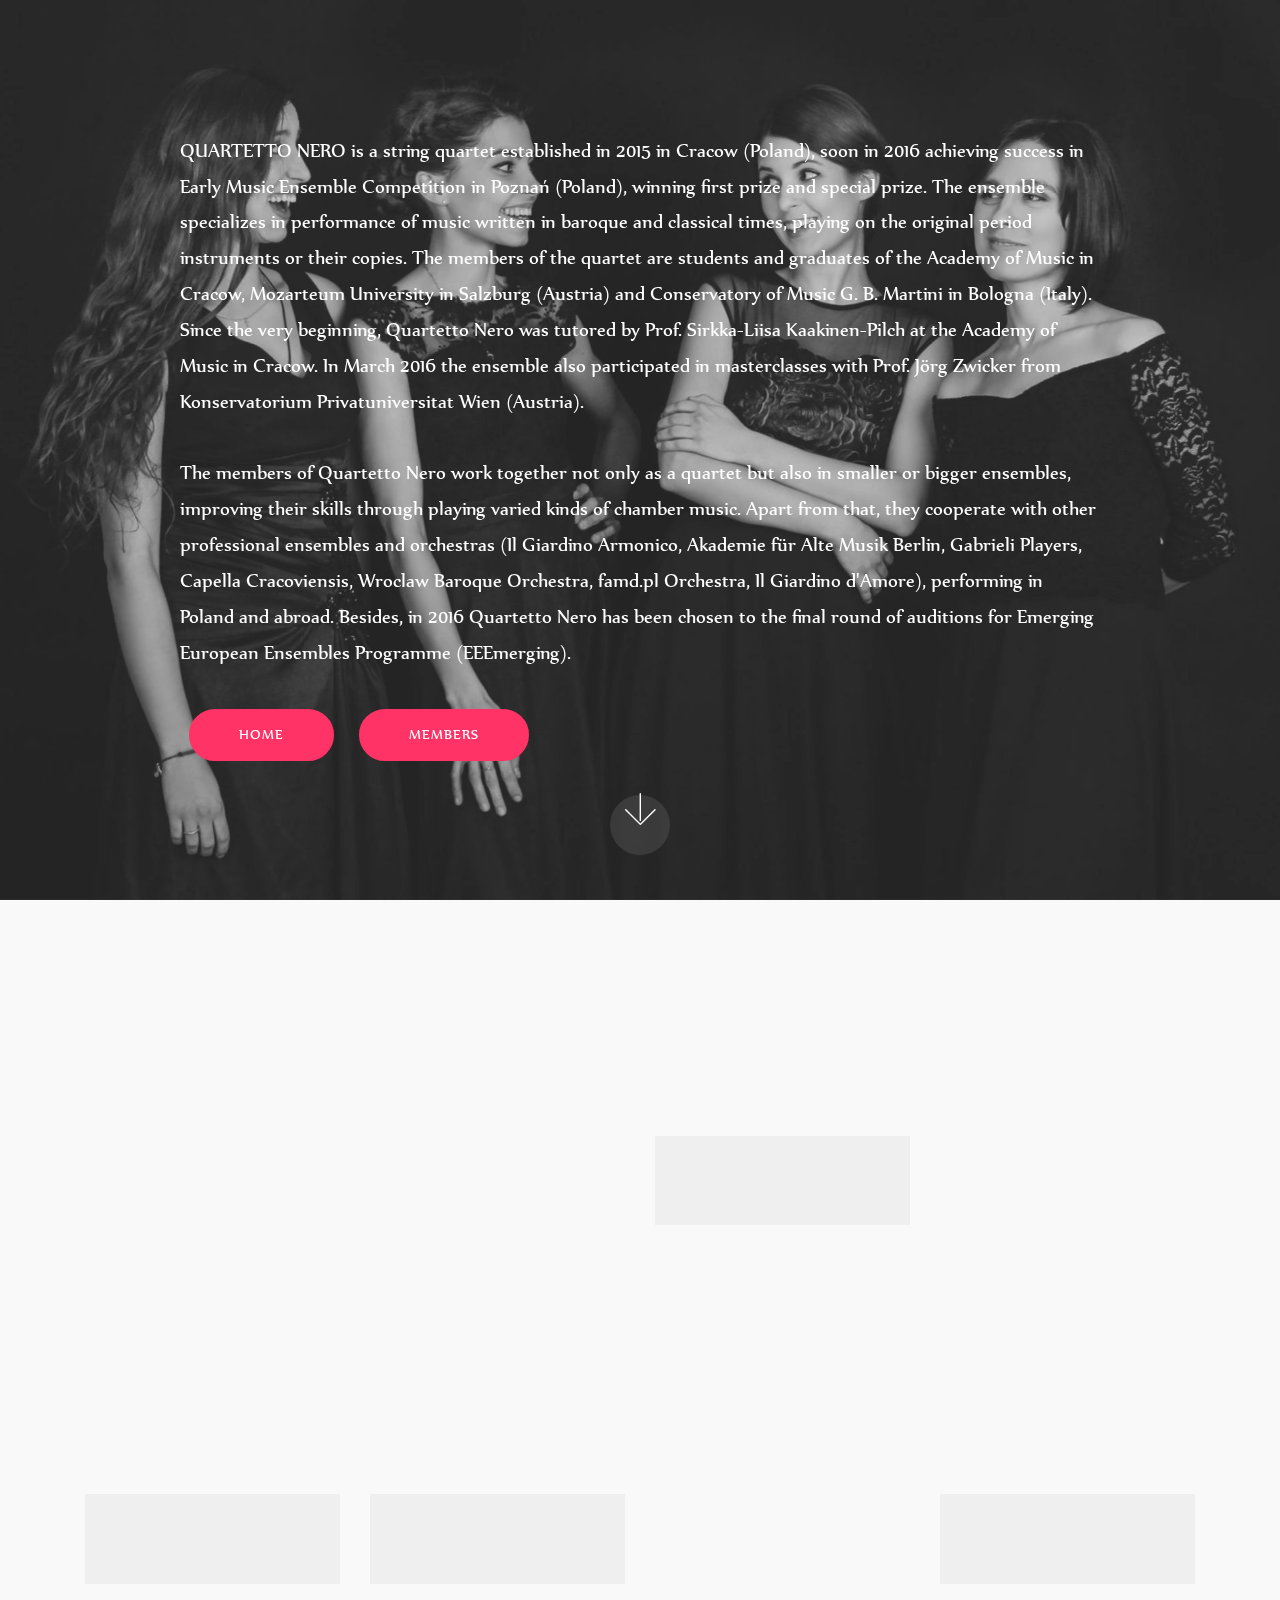
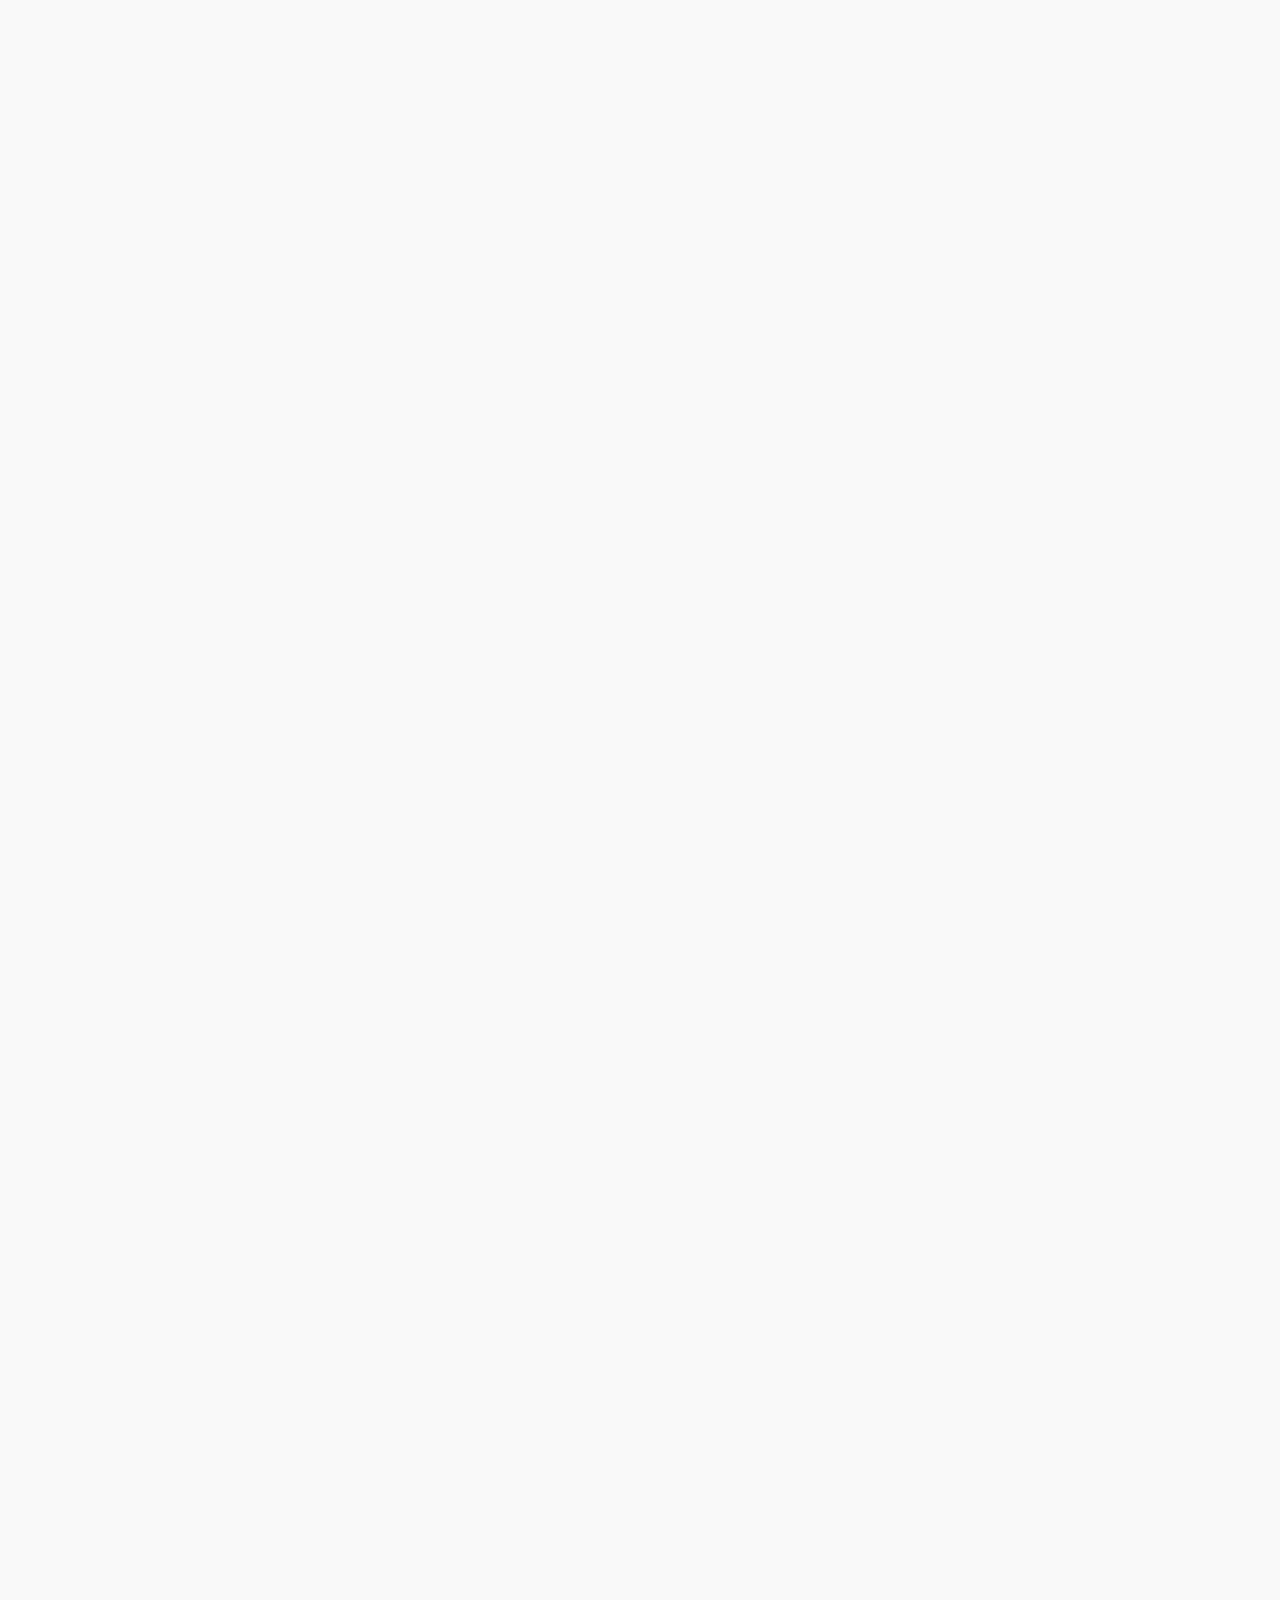
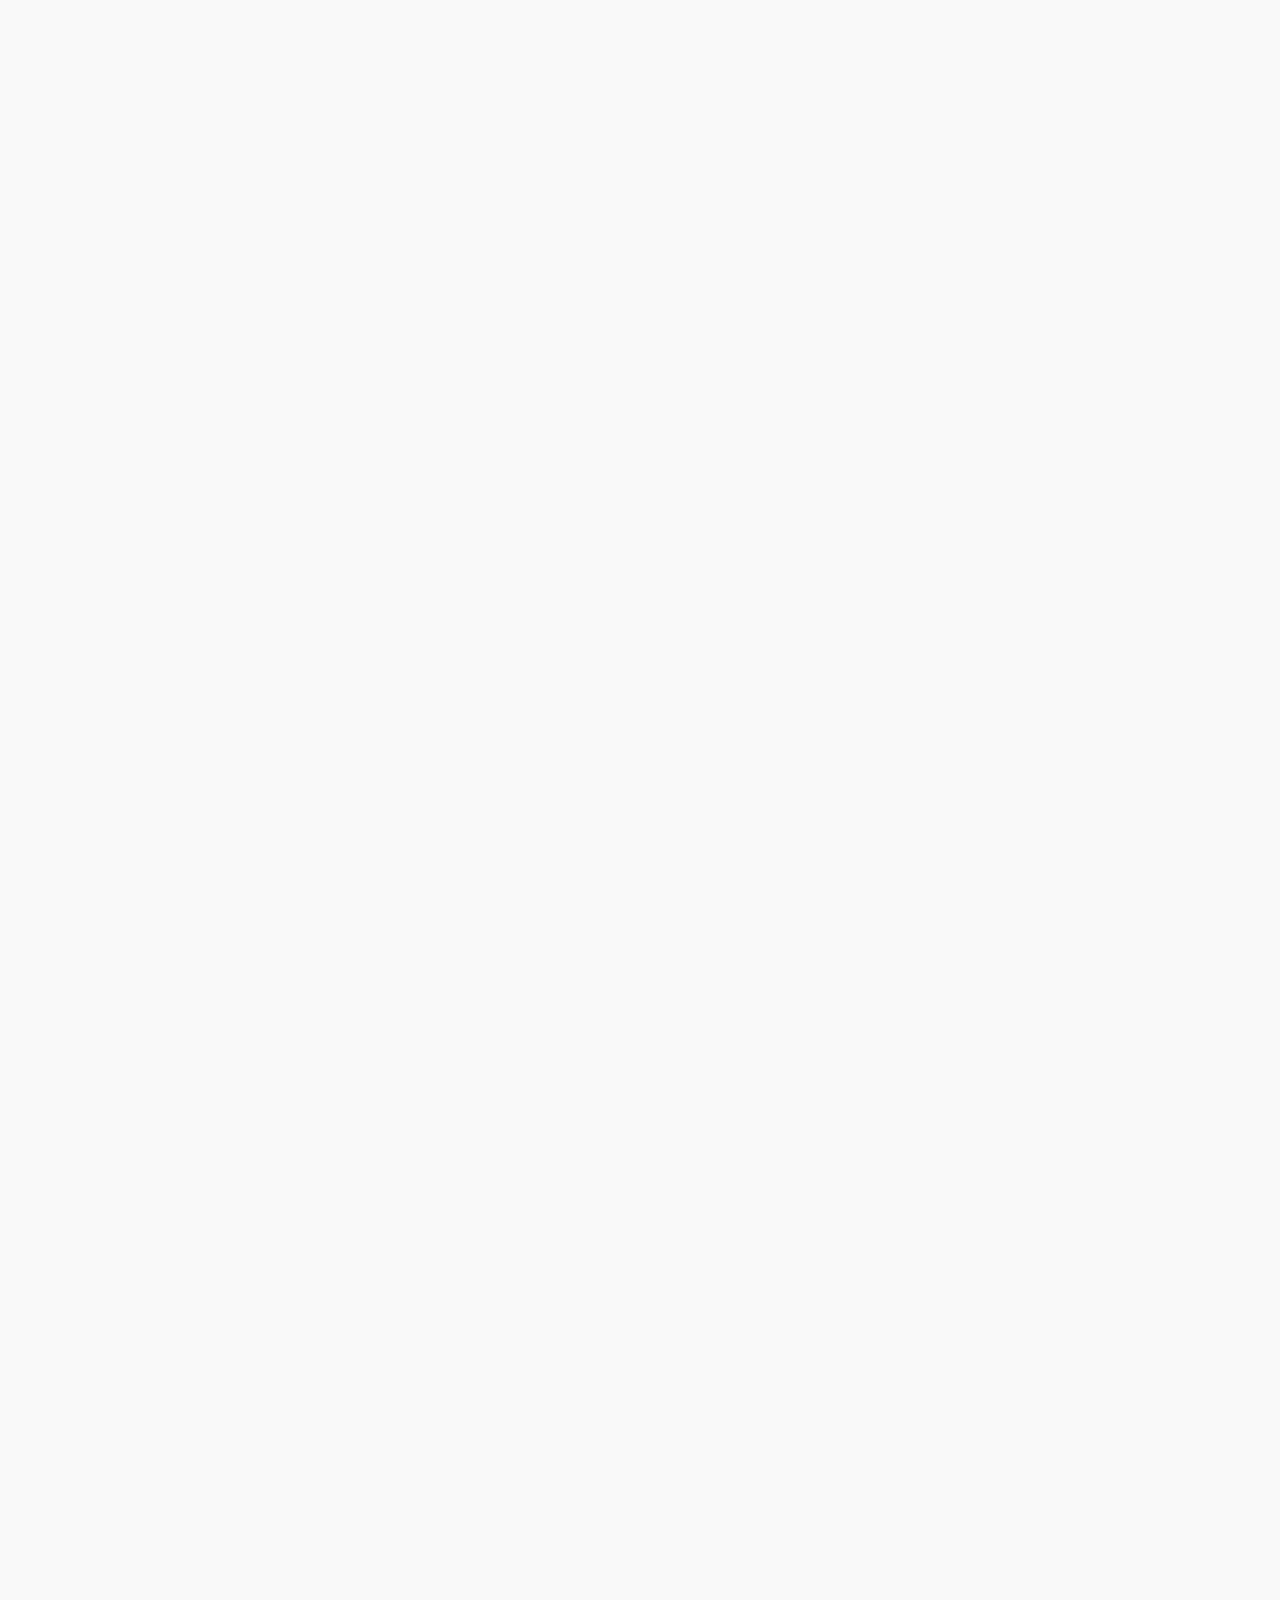
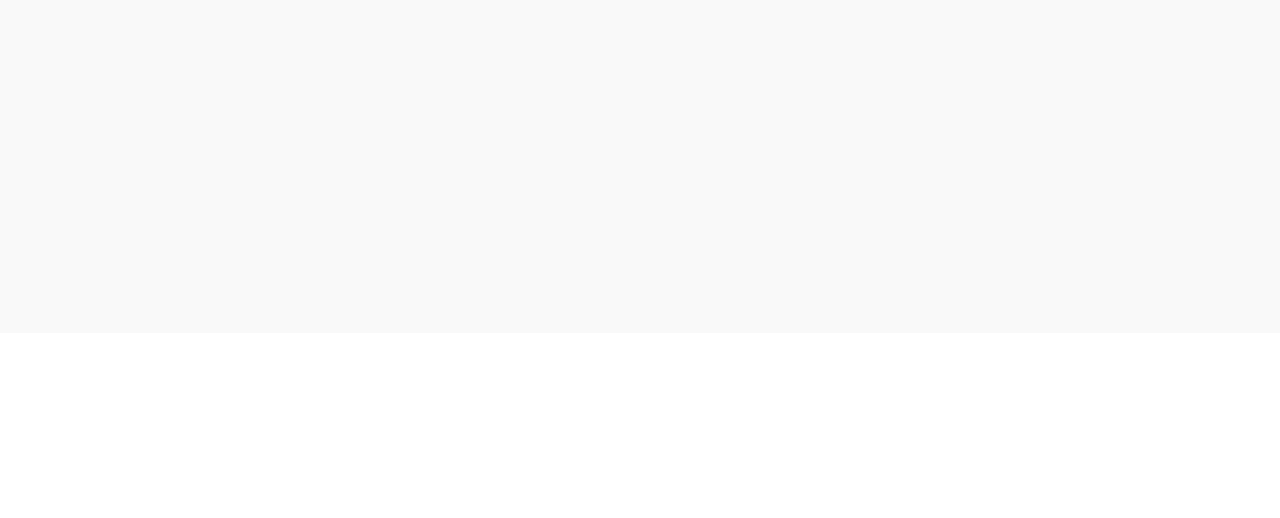
==== commit 7798d256: "create github pages" ====
--- a/page10.html
+++ b/page10.html
@@ -6,9 +6,9 @@
   <meta http-equiv="X-UA-Compatible" content="IE=edge">
   <meta name="generator" content="Mobirise v4.3.4, mobirise.com">
   <meta name="viewport" content="width=device-width, initial-scale=1">
-  <link rel="shortcut icon" href="assets/images/violin1600-128x128-1.png" type="image/x-icon">
+  <link rel="shortcut icon" href="assets/images/violin1600-128x128.png" type="image/x-icon">
   <meta name="description" content="Web Generator Description">
-  <title>sylwetki_ang</title>
+  <title>Members</title>
   <link rel="stylesheet" href="assets/web/assets/mobirise-icons/mobirise-icons.css">
   <link rel="stylesheet" href="assets/tether/tether.min.css">
   <link rel="stylesheet" href="assets/bootstrap/css/bootstrap.min.css">
@@ -24,7 +24,7 @@
   
 </head>
 <body>
-<section class="cid-qtVn6wrEuj mbr-fullscreen mbr-parallax-background" id="header2-3b" data-rv-view="2110">
+<section class="cid-qtVn6wrEuj mbr-fullscreen mbr-parallax-background" id="header2-3b" data-rv-view="3184">
 
     
 
@@ -50,7 +50,7 @@
     </div>
 </section>
 
-<section class="engine"><a href="https://mobirise.co/f">bootstrap builder</a></section><section class="features16 cid-qvNPQ3110o" id="features16-3c" data-rv-view="2113">
+<section class="engine"><a href="https://mobirise.co/m">bootstrap table</a></section><section class="features16 cid-qvNPQ3110o" id="features16-3c" data-rv-view="3187">
     
     
     
@@ -119,7 +119,7 @@
     </div>
 </section>
 
-<section class="features11 cid-qvNMQw91vU" id="features11-3d" data-rv-view="2125">
+<section class="features11 cid-qvNMQw91vU" id="features11-3d" data-rv-view="3199">
 
     
 
@@ -145,7 +145,7 @@
     </div>          
 </section>
 
-<section class="features11 cid-qvNMXqTa5V" id="features11-3e" data-rv-view="2128">
+<section class="features11 cid-qvNMXqTa5V" id="features11-3e" data-rv-view="3202">
 
     
 
@@ -171,7 +171,7 @@
     </div>          
 </section>
 
-<section class="features11 cid-qvNMZ30P59" id="features11-3f" data-rv-view="2131">
+<section class="features11 cid-qvNMZ30P59" id="features11-3f" data-rv-view="3205">
 
     
 
@@ -198,7 +198,7 @@
     </div>          
 </section>
 
-<section class="features11 cid-qvNN0uUDjL" id="features11-3g" data-rv-view="2134">
+<section class="features11 cid-qvNN0uUDjL" id="features11-3g" data-rv-view="3208">
 
     
 
@@ -225,7 +225,7 @@
     </div>          
 </section>
 
-<section class="mbr-section content8 cid-qvO7ehucLP" id="content8-3m" data-rv-view="2137">
+<section class="mbr-section content8 cid-qvO7ehucLP" id="content8-3m" data-rv-view="3211">
 
     
 
--- a/assets/mobirise/css/mbr-additional.css
+++ b/assets/mobirise/css/mbr-additional.css
@@ -29,24 +29,24 @@
 }
 .display-4 {
   font-family: 'nyala';
-  font-size: 1.2rem;
+  font-size: 1rem;
 }
 .display-4 > .mbr-iconfont {
-  font-size: 1.92rem;
+  font-size: 1.6rem;
 }
 .display-5 {
   font-family: 'nyala';
-  font-size: 1.3rem;
+  font-size: 1.4rem;
 }
 .display-5 > .mbr-iconfont {
-  font-size: 2.08rem;
+  font-size: 2.24rem;
 }
 .display-7 {
   font-family: 'nyala';
-  font-size: 1.3rem;
+  font-size: 1.2rem;
 }
 .display-7 > .mbr-iconfont {
-  font-size: 2.08rem;
+  font-size: 1.92rem;
 }
 /* ---- Fluid typography for mobile devices ---- */
 /* 1.4 - font scale ratio ( bootstrap == 1.42857 ) */
@@ -65,14 +65,14 @@
     line-height: calc( 1.4 * (1.7rem + (3 - 1.7) * ((100vw - 20rem) / (48 - 20))));
   }
   .display-4 {
-    font-size: 0.96rem;
-    font-size: calc( 1.07rem + (1.2 - 1.07) * ((100vw - 20rem) / (48 - 20)));
-    line-height: calc( 1.4 * (1.07rem + (1.2 - 1.07) * ((100vw - 20rem) / (48 - 20))));
+    font-size: 0.8rem;
+    font-size: calc( 1rem + (1 - 1) * ((100vw - 20rem) / (48 - 20)));
+    line-height: calc( 1.4 * (1rem + (1 - 1) * ((100vw - 20rem) / (48 - 20))));
   }
   .display-5 {
-    font-size: 1.04rem;
-    font-size: calc( 1.105rem + (1.3 - 1.105) * ((100vw - 20rem) / (48 - 20)));
-    line-height: calc( 1.4 * (1.105rem + (1.3 - 1.105) * ((100vw - 20rem) / (48 - 20))));
+    font-size: 1.12rem;
+    font-size: calc( 1.14rem + (1.4 - 1.14) * ((100vw - 20rem) / (48 - 20)));
+    line-height: calc( 1.4 * (1.14rem + (1.4 - 1.14) * ((100vw - 20rem) / (48 - 20))));
   }
 }
 /* Buttons */
@@ -616,13 +616,13 @@
   box-shadow: none;
   color: #565656;
   font-family: 'nyala';
-  font-size: 1.3rem;
+  font-size: 1.2rem;
   line-height: 1.43;
   min-height: 3.5em;
   padding: 1.07em .5em;
 }
 .form-control > .mbr-iconfont {
-  font-size: 2.08rem;
+  font-size: 1.92rem;
 }
 .form-control,
 .form-control:focus {
@@ -1708,7 +1708,7 @@
   }
 }
 .cid-qtVck1p4UP {
-  background-image: url("../../../assets/images/6a-16-1999x13330.jpg");
+  background-image: url("../../../assets/images/6a-16-1999x1333.jpg");
 }
 .cid-qtVIe6YzNB {
   padding-top: 30px;
@@ -1776,7 +1776,7 @@
   background-color: #767676;
 }
 .cid-qtVn6wrEuj {
-  background-image: url("../../../assets/images/19693764-294555071017188-7067430378153497978-o-2000x13331.jpg");
+  background-image: url("../../../assets/images/19693764-294555071017188-7067430378153497978-o-2000x1333.jpg");
 }
 .cid-qtVn6wrEuj .mbr-text,
 .cid-qtVn6wrEuj .mbr-section-btn {
@@ -2489,7 +2489,7 @@
   }
 }
 .cid-qtVck1p4UP {
-  background-image: url("../../../assets/images/6a-16-1999x13330.jpg");
+  background-image: url("../../../assets/images/6a-16-1999x1333.jpg");
 }
 .cid-qtVIe6YzNB {
   padding-top: 30px;
@@ -3267,7 +3267,7 @@
   background-color: #101010;
 }
 .cid-qtVn6wrEuj {
-  background-image: url("../../../assets/images/19693764-294555071017188-7067430378153497978-o-2000x13332.jpg");
+  background-image: url("../../../assets/images/19693764-294555071017188-7067430378153497978-o-2000x13334.jpg");
 }
 .cid-qtVn6wrEuj .mbr-text,
 .cid-qtVn6wrEuj .mbr-section-btn {
